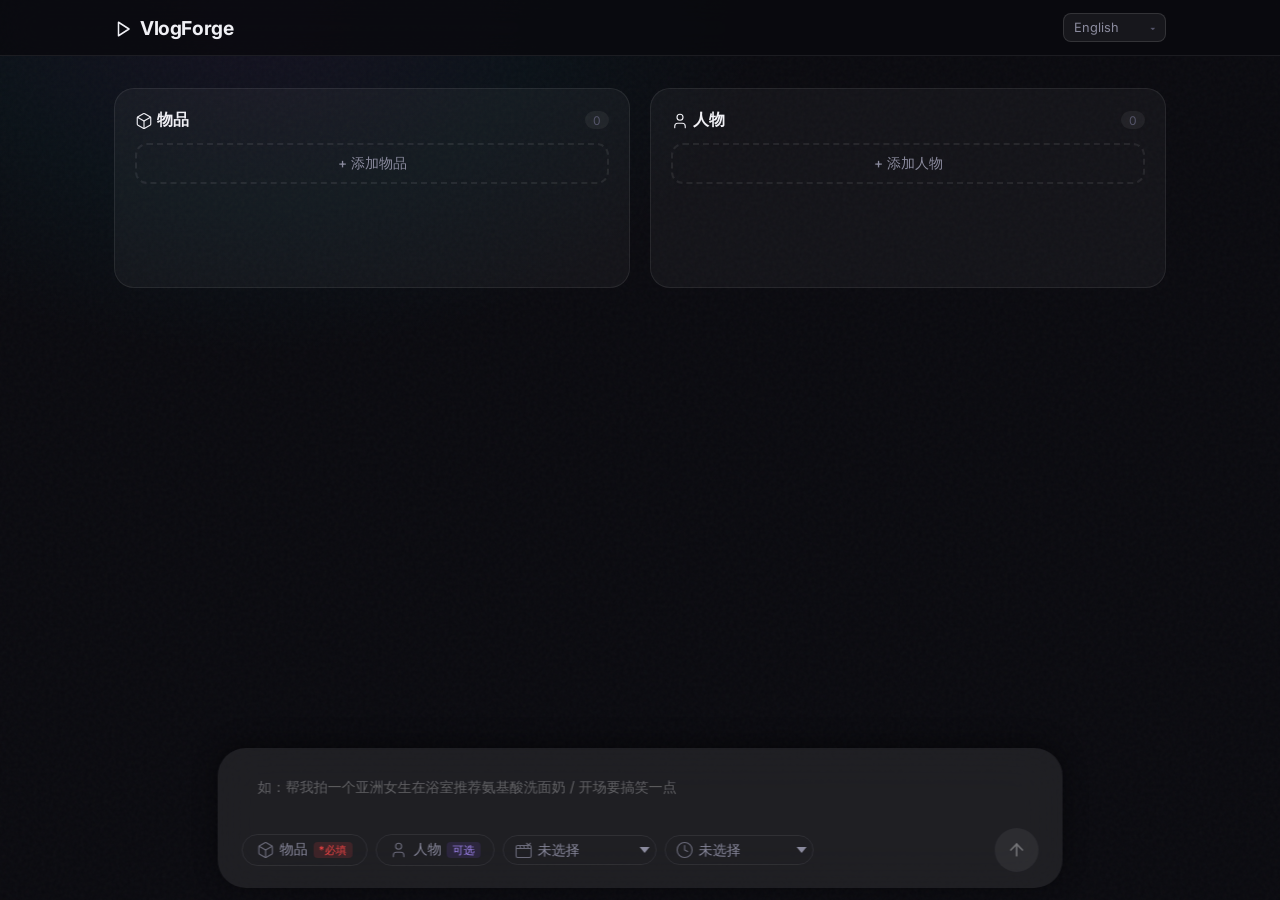
==== frontend/index.html @ 7dc718fd "v18.2: 剩余 emoji/HTML 实体全量替换为 SVG 矢量图标 覆盖 app.js、index.html 及 6 个语言文件中残留的 emoji 和 HTML 实体字符， 统一使用 SVG" ====
<!DOCTYPE html>
<html lang="zh-CN" data-i18n-title="app.title">
<head>
  <meta charset="UTF-8">
  <meta name="viewport" content="width=device-width, initial-scale=1.0">
  <title>VlogForge - AI Vlog 带货视频生成器</title>
  <link rel="stylesheet" href="styles.css?v=18.0">
  <link rel="preconnect" href="https://fonts.googleapis.com">
  <link href="https://fonts.googleapis.com/css2?family=Inter:wght@300;400;500;600;700&display=swap" rel="stylesheet">
  <style>
    /* 语言切换器样式 */
    .lang-switcher-wrap {
      position: relative;
      margin-left: auto;
    }
    .lang-switcher {
      appearance: none;
      -webkit-appearance: none;
      background: rgba(255, 255, 255, 0.06);
      border: 1px solid rgba(255, 255, 255, 0.12);
      border-radius: 8px;
      color: var(--text-secondary, #aaa);
      font-size: 0.8rem;
      padding: 6px 28px 6px 10px;
      cursor: pointer;
      outline: none;
      transition: all 0.2s ease;
      font-family: inherit;
    }
    .lang-switcher:hover {
      background: rgba(255, 255, 255, 0.1);
      border-color: rgba(255, 255, 255, 0.2);
      color: var(--text-primary, #fff);
    }
    .lang-switcher:focus {
      border-color: var(--accent, #6366f1);
      box-shadow: 0 0 0 2px rgba(99, 102, 241, 0.2);
    }
    .lang-switcher option {
      background: #1a1a2e;
      color: #e0e0e0;
    }
    .lang-switcher-wrap::after {
      content: "▾";
      position: absolute;
      right: 10px;
      top: 50%;
      transform: translateY(-50%);
      color: var(--text-muted, #666);
      font-size: 0.7rem;
      pointer-events: none;
    }
  </style>
</head>
<body>
  <!-- ========== 背景装饰 ========== -->
  <div class="bg-gradient"></div>
  <div class="bg-noise"></div>

  <!-- ========== 顶部导航 ========== -->
  <nav class="nav-bar">
    <div class="nav-inner">
      <div class="logo" id="nav-logo">
        <span class="logo-icon"><svg class="icon-svg" width="18" height="18" viewBox="0 0 24 24" fill="none" stroke="currentColor" stroke-width="2" stroke-linecap="round" stroke-linejoin="round"><polygon points="6 3 20 12 6 21 6 3"/></svg></span>
        <span class="logo-text">VlogForge</span>
      </div>
      <!-- 语言切换器 -->
      <div class="lang-switcher-wrap">
        <select id="lang-switcher" class="lang-switcher">
          <option value="zh-CN">简体中文</option>
          <option value="en">English</option>
          <option value="ja">日本語</option>
          <option value="ko">한국어</option>
          <option value="es">Español</option>
          <option value="pt">Português</option>
        </select>
      </div>
    </div>
  </nav>

  <!-- ========== 主页：素材库（可滚动） ========== -->
  <section id="view-home" class="view active">
    <div class="container-wide asset-scroll-area">

      <!-- 素材库两列 -->
      <div class="asset-columns">
        <!-- 物品列 -->
        <div class="asset-column">
          <div class="column-header">
            <h2 data-i18n-html="asset.itemsIcon"><svg class="icon-svg" width="18" height="18" viewBox="0 0 24 24" fill="none" stroke="currentColor" stroke-width="1.5" stroke-linecap="round" stroke-linejoin="round"><path d="M21 8a2 2 0 0 0-1-1.73l-7-4a2 2 0 0 0-2 0l-7 4A2 2 0 0 0 3 8v8a2 2 0 0 0 1 1.73l7 4a2 2 0 0 0 2 0l7-4A2 2 0 0 0 21 16Z"/><path d="m3.3 7 8.7 5 8.7-5"/><path d="M12 22V12"/></svg> 物品</h2>
            <span class="column-count" id="count-items">0</span>
          </div>
          <button class="btn-add" data-create="items" data-i18n="asset.addItem">+ 添加物品</button>
          <div class="column-list" id="col-items"></div>
        </div>

        <!-- 人物列 -->
        <div class="asset-column">
          <div class="column-header">
            <h2 data-i18n-html="asset.modelsIcon"><svg class="icon-svg" width="18" height="18" viewBox="0 0 24 24" fill="none" stroke="currentColor" stroke-width="1.5" stroke-linecap="round" stroke-linejoin="round"><path d="M19 21v-2a4 4 0 0 0-4-4H9a4 4 0 0 0-4 4v2"/><circle cx="12" cy="7" r="4"/></svg> 人物</h2>
            <span class="column-count" id="count-models">0</span>
          </div>
          <button class="btn-add" data-create="models" data-i18n="asset.addModel">+ 添加人物</button>
          <div class="column-list" id="col-models"></div>
        </div>

      </div>

      <!-- ========== 渲染队列面板 ========== -->
      <div id="render-queue-panel" class="render-queue-panel" style="display:none;">
        <div class="queue-header">
          <div class="queue-header-left">
            <h3 data-i18n-html="queue.title"><svg class="icon-svg" width="18" height="18" viewBox="0 0 24 24" fill="none" stroke="currentColor" stroke-width="1.5" stroke-linecap="round" stroke-linejoin="round"><path d="m16 3 2.2 2.2M21 3l-3 3"/><rect x="2" y="6" width="20" height="16" rx="2"/><path d="M2 10h20"/><path d="m7 6 1 4"/><path d="m12 6 1 4"/><path d="m17 6 1 4"/></svg> 渲染队列</h3>
            <span id="queue-count" class="queue-count">0</span>
          </div>
          <button class="queue-toggle" id="queue-toggle" data-i18n-title="queue.toggleTooltip" title="折叠/展开"><svg class="icon-svg" width="16" height="16" viewBox="0 0 24 24" fill="none" stroke="currentColor" stroke-width="2" stroke-linecap="round" stroke-linejoin="round"><path d="m6 9 6 6 6-6"/></svg></button>
        </div>
        <div id="queue-list" class="queue-list">
          <!-- 动态渲染任务卡片 -->
        </div>
      </div>

    </div>
  </section>

  <!-- ========== 底部生成 Dock（Seedance 风格统一输入栏） ========== -->
  <div id="gen-dock" class="gen-dock">

    <!-- 第一行：文本描述（全宽） -->
    <div class="dock-prompt-row">
      <textarea id="gen-prompt" rows="1"
        data-i18n-placeholder="form.oneLineDescPlaceholder"
        placeholder="如：帮我拍一个亚洲女生在浴室推荐氨基酸洗面奶 / 开场要搞笑一点"></textarea>
    </div>

    <!-- 第二行：配置 pills（左） + 生成按钮（右） -->
    <div class="dock-config-row">
      <div class="dock-pills">
        <!-- 物品 pill -->
        <div class="slot dock-pill" id="slot-item" data-slot="item">
          <svg class="pill-svg" width="18" height="18" viewBox="0 0 24 24" fill="none" stroke="currentColor" stroke-width="1.5" stroke-linecap="round" stroke-linejoin="round"><path d="M21 8a2 2 0 0 0-1-1.73l-7-4a2 2 0 0 0-2 0l-7 4A2 2 0 0 0 3 8v8a2 2 0 0 0 1 1.73l7 4a2 2 0 0 0 2 0l7-4A2 2 0 0 0 21 16Z"/><path d="m3.3 7 8.7 5 8.7-5"/><path d="M12 22V12"/></svg>
          <span class="pill-label" data-i18n="slot.item">物品</span>
          <span class="pill-tag required" data-i18n="slot.itemRequired">*必填</span>
          <div class="slot-body slot-empty" id="slot-item-body" style="display:none;">
            <input type="file" class="slot-file-input" accept="image/*" multiple hidden>
          </div>
          <span class="pill-asset-name" id="slot-item-name"></span>
          <button class="pill-clear" id="slot-item-clear" style="display:none;">&#10005;</button>
        </div>

        <!-- 人物 pill -->
        <div class="slot dock-pill" id="slot-model" data-slot="model">
          <svg class="pill-svg" width="18" height="18" viewBox="0 0 24 24" fill="none" stroke="currentColor" stroke-width="1.5" stroke-linecap="round" stroke-linejoin="round"><path d="M19 21v-2a4 4 0 0 0-4-4H9a4 4 0 0 0-4 4v2"/><circle cx="12" cy="7" r="4"/></svg>
          <span class="pill-label" data-i18n="slot.model">人物</span>
          <span class="pill-tag optional" data-i18n="slot.modelOptional">可选</span>
          <div class="slot-body slot-empty" id="slot-model-body" style="display:none;">
            <input type="file" class="slot-file-input" accept="image/*" hidden>
          </div>
          <span class="pill-asset-name" id="slot-model-name"></span>
          <button class="pill-clear" id="slot-model-clear" style="display:none;">&#10005;</button>
        </div>

        <!-- 平台 pill -->
        <div class="dock-pill dock-pill-select">
          <svg class="pill-svg" width="18" height="18" viewBox="0 0 24 24" fill="none" stroke="currentColor" stroke-width="1.5" stroke-linecap="round" stroke-linejoin="round"><path d="m16 3 2.2 2.2M21 3l-3 3"/><rect x="2" y="6" width="20" height="16" rx="2"/><path d="M2 10h20"/><path d="m7 6 1 4"/><path d="m12 6 1 4"/><path d="m17 6 1 4"/></svg>
          <select id="gen-platform">
            <option value="" disabled selected data-i18n="platform.unselected">未选择</option>
            <option value="douyin" data-i18n="platform.douyin">抖音 (9:16)</option>
            <option value="xiaohongshu" data-i18n="platform.xiaohongshu">小红书 (9:16)</option>
            <option value="youtube" data-i18n="platform.youtube">YouTube (16:9)</option>
          </select>
        </div>

        <!-- 时长 pill -->
        <div class="dock-pill dock-pill-select">
          <svg class="pill-svg" width="18" height="18" viewBox="0 0 24 24" fill="none" stroke="currentColor" stroke-width="1.5" stroke-linecap="round" stroke-linejoin="round"><circle cx="12" cy="12" r="10"/><polyline points="12 6 12 12 16 14"/></svg>
          <select id="gen-segments">
            <option value="" disabled selected data-i18n="form.durationUnselected">未选择</option>
            <option value="3">18s（3×6s）</option>
            <option value="4">24s（4×6s）</option>
            <option value="5">30s（5×6s）</option>
            <option value="6">36s（6×6s）</option>
            <option value="7">42s（7×6s）</option>
            <option value="8">48s（8×6s）</option>
            <option value="9">54s（9×6s）</option>
            <option value="10">60s（10×6s）</option>
          </select>
        </div>
      </div>

      <!-- 生成按钮（右侧） -->
      <button class="dock-btn-gen" id="btn-generate" disabled>
        <svg class="gen-arrow-svg" width="20" height="20" viewBox="0 0 24 24" fill="none" stroke="currentColor" stroke-width="2" stroke-linecap="round" stroke-linejoin="round"><path d="M12 19V5"/><path d="m5 12 7-7 7 7"/></svg>
      </button>
    </div>

  </div>

  <!-- ========== 创建素材模态框 ========== -->
  <div id="create-modal" class="modal-overlay" style="display:none;">
    <div class="modal card glass-card">
      <div class="modal-header">
        <h2 id="modal-title" data-i18n="modal.createAsset">创建素材</h2>
        <button class="modal-close" id="modal-close">&times;</button>
      </div>
      <div class="modal-body" id="modal-body"></div>
    </div>
  </div>

  <!-- ========== 选择方案模态框 ========== -->
  <div id="select-modal" class="modal-overlay" style="display:none;">
    <div class="modal modal-lg card glass-card">
      <div class="modal-header">
        <h2 id="select-modal-title" data-i18n="modal.selectPlan">选择方案</h2>
        <button class="modal-close" id="select-modal-close">&times;</button>
      </div>
      <div class="modal-body" id="select-modal-body"></div>
    </div>
  </div>

  <!-- ========== 素材详情模态框 ========== -->
  <div id="detail-modal" class="modal-overlay" style="display:none;">
    <div class="modal modal-lg card glass-card">
      <div class="modal-header">
        <h2 id="detail-modal-title" data-i18n="modal.assetDetail">素材详情</h2>
        <button class="modal-close" id="detail-modal-close">&times;</button>
      </div>
      <div class="modal-body" id="detail-modal-body"></div>
    </div>
  </div>

  <!-- ========== 图片预览 Lightbox ========== -->
  <div id="image-lightbox" class="lightbox-overlay" style="display:none;">
    <button class="lightbox-close">&times;</button>
    <img class="lightbox-img" src="" alt="Preview">
  </div>

  <!-- ========== 智能问卷模态框 ========== -->
  <div id="questionnaire-modal" class="modal-overlay" style="display:none;">
    <div class="modal modal-lg card glass-card">
      <div class="modal-header">
        <h2 id="questionnaire-title" data-i18n="modal.productInfoConfirm">产品信息确认</h2>
        <button class="modal-close" id="questionnaire-close">&times;</button>
      </div>
      <div class="modal-body" id="questionnaire-body"></div>
    </div>
  </div>

  <!-- ========== 进度视图 ========== -->
  <section id="view-progress" class="view">
    <div class="container">
      <header class="progress-header">
        <button class="btn-back" id="btn-back" data-i18n-html="button.back"><svg class="icon-svg" width="18" height="18" viewBox="0 0 24 24" fill="none" stroke="currentColor" stroke-width="1.5" stroke-linecap="round" stroke-linejoin="round"><path d="m12 19-7-7 7-7"/><path d="M19 12H5"/></svg> 返回</button>
        <div class="logo-sm">
          <span class="logo-icon"><svg class="icon-svg" width="18" height="18" viewBox="0 0 24 24" fill="none" stroke="currentColor" stroke-width="2" stroke-linecap="round" stroke-linejoin="round"><polygon points="6 3 20 12 6 21 6 3"/></svg></span>
          <span class="logo-text">VlogForge</span>
        </div>
      </header>

      <div class="pipeline card glass-card">
        <div class="pipeline-steps">
          <div class="pipeline-step" data-stage="script">
            <div class="pipeline-dot"></div>
            <span data-i18n="pipeline.script">脚本</span>
            <span class="pipeline-est" data-i18n="pipeline.scriptEst">~10s</span>
          </div>
          <div class="pipeline-line"></div>
          <div class="pipeline-step" data-stage="images">
            <div class="pipeline-dot"></div>
            <span data-i18n="pipeline.images">分镜图</span>
            <span class="pipeline-est" data-i18n="pipeline.imagesEst">~30s</span>
          </div>
          <div class="pipeline-line"></div>
          <div class="pipeline-step" data-stage="videos">
            <div class="pipeline-dot"></div>
            <span data-i18n="pipeline.videos">视频</span>
            <span class="pipeline-est" data-i18n="pipeline.videosEst">~2min</span>
          </div>
          <div class="pipeline-line"></div>
          <div class="pipeline-step" data-stage="stitching">
            <div class="pipeline-dot"></div>
            <span data-i18n="pipeline.stitching">拼接</span>
            <span class="pipeline-est" data-i18n="pipeline.stitchingEst">~15s</span>
          </div>
        </div>
        <div class="progress-bar">
          <div class="progress-fill" id="progress-fill"></div>
        </div>
        <p class="progress-message" id="progress-message" data-i18n="pipeline.preparing">准备中...</p>
        <p class="progress-eta" id="progress-eta"></p>
      </div>

      <div class="script-preview card glass-card" id="script-preview" style="display:none;">
        <h3 class="script-title" id="script-title"></h3>
        <div class="style-guide" id="style-guide"></div>
        <div class="segments-list" id="segments-list"></div>
      </div>

      <div class="storyboard-preview card glass-card" id="storyboard-preview" style="display:none;">
        <h3 data-i18n="storyboard.title">分镜图</h3>
        <div class="storyboard-grid" id="storyboard-grid"></div>
      </div>

      <div id="segments-preview" class="storyboard-preview card glass-card" style="display: none">
        <h4 data-i18n="storyboard.videoSegments">视频片段预览</h4>
        <div id="segments-grid" class="storyboard-grid"></div>
      </div>
    </div>
  </section>

  <!-- ========== 结果视图 ========== -->
  <section id="view-result" class="view">
    <div class="container">
      <header class="result-header">
        <div class="logo-sm">
          <span class="logo-icon"><svg class="icon-svg" width="18" height="18" viewBox="0 0 24 24" fill="none" stroke="currentColor" stroke-width="2" stroke-linecap="round" stroke-linejoin="round"><polygon points="6 3 20 12 6 21 6 3"/></svg></span>
          <span class="logo-text">VlogForge</span>
        </div>
      </header>

      <div class="result-layout">
        <!-- 最终视频 -->
        <div class="video-card card glass-card">
          <video id="result-video" controls></video>
          <div class="video-actions">
            <a id="btn-download" class="btn-download" download>
              <span><svg class="icon-svg" width="18" height="18" viewBox="0 0 24 24" fill="none" stroke="currentColor" stroke-width="1.5" stroke-linecap="round" stroke-linejoin="round"><path d="M21 15v4a2 2 0 0 1-2 2H5a2 2 0 0 1-2-2v-4"/><polyline points="7 10 12 15 17 10"/><line x1="12" y1="15" x2="12" y2="3"/></svg></span> <span data-i18n="result.downloadVideo">下载视频</span>
            </a>
            <button class="btn-new" id="btn-new-task">
              <span><svg class="icon-svg" width="18" height="18" viewBox="0 0 24 24" fill="none" stroke="currentColor" stroke-width="1.5" stroke-linecap="round" stroke-linejoin="round"><path d="M5 12h14"/><path d="M12 5v14"/></svg></span> <span data-i18n="result.continueGenerate">继续生成</span>
            </button>
          </div>
        </div>

        <!-- 分镜图 -->
        <div id="result-storyboard-section" class="card glass-card" style="display:none">
          <h3 class="result-section-title" data-i18n="result.storyboard">分镜图</h3>
          <div id="result-storyboard-grid" class="result-storyboard-grid"></div>
        </div>

        <!-- 分段视频 -->
        <div id="result-segments-video-section" class="card glass-card" style="display:none">
          <h3 class="result-section-title" data-i18n="result.videoSegments">视频片段</h3>
          <div id="result-segments-video-grid" class="result-segments-video-grid"></div>
        </div>

        <!-- 脚本信息 -->
        <div class="result-script card glass-card">
          <h3 id="result-title"></h3>
          <div id="result-segments"></div>
        </div>
      </div>
    </div>
  </section>

  <script src="i18n.js?v=18.0"></script>
  <script src="app.js?v=18.0"></script>
</body>
</html>
---- frontend/styles.css ----
/* ========== CSS 变量 ========== */
:root {
  --bg-primary: #0a0a0f;
  --bg-secondary: #12121a;
  --bg-card: rgba(255, 255, 255, 0.04);
  --bg-card-hover: rgba(255, 255, 255, 0.06);
  --border-color: rgba(255, 255, 255, 0.08);
  --border-focus: rgba(139, 92, 246, 0.5);

  --text-primary: #f0f0f5;
  --text-secondary: #8b8b9e;
  --text-muted: #55556a;

  --accent: #8b5cf6;
  --accent-light: #a78bfa;
  --accent-glow: rgba(139, 92, 246, 0.25);
  --gradient-start: #8b5cf6;
  --gradient-end: #06b6d4;

  --success: #22c55e;
  --warning: #eab308;
  --error: #ef4444;

  --radius-sm: 8px;
  --radius-md: 12px;
  --radius-lg: 20px;
  --radius-xl: 24px;

  --ease-out: cubic-bezier(0.16, 1, 0.3, 1);
  --duration-fast: 0.2s;
  --duration-normal: 0.4s;
  --duration-slow: 0.6s;

  --nav-height: 56px;
}

/* ========== 基础重置 ========== */
*, *::before, *::after { margin: 0; padding: 0; box-sizing: border-box; }
html { font-size: 16px; scroll-behavior: smooth; }

body {
  font-family: 'Inter', -apple-system, BlinkMacSystemFont, sans-serif;
  background: var(--bg-primary);
  color: var(--text-primary);
  min-height: 100vh;
  overflow-x: hidden;
  -webkit-font-smoothing: antialiased;
  padding-top: var(--nav-height);
}

/* ========== 全局 SVG 图标 ========== */
.icon-svg {
  display: inline-block;
  vertical-align: middle;
  flex-shrink: 0;
}

/* ========== 背景 ========== */
.bg-gradient {
  position: fixed; top: -40%; left: -20%; width: 80%; height: 80%;
  background: radial-gradient(ellipse at center, rgba(139,92,246,0.08) 0%, rgba(6,182,212,0.04) 40%, transparent 70%);
  pointer-events: none; z-index: 0;
  animation: bg-drift 20s ease-in-out infinite alternate;
}
@keyframes bg-drift { 0%{transform:translate(0,0) scale(1)} 100%{transform:translate(10%,5%) scale(1.1)} }

.bg-noise {
  position: fixed; inset: 0;
  background-image: url("data:image/svg+xml,%3Csvg viewBox='0 0 256 256' xmlns='http://www.w3.org/2000/svg'%3E%3Cfilter id='noise'%3E%3CfeTurbulence type='fractalNoise' baseFrequency='0.9' numOctaves='4' stitchTiles='stitch'/%3E%3C/filter%3E%3Crect width='100%25' height='100%25' filter='url(%23noise)' opacity='0.03'/%3E%3C/svg%3E");
  pointer-events: none; z-index: 0;
}

/* ========== 导航栏 ========== */
.nav-bar {
  position: fixed; top: 0; left: 0; right: 0;
  height: var(--nav-height);
  background: rgba(10,10,15,0.85);
  backdrop-filter: blur(20px); -webkit-backdrop-filter: blur(20px);
  border-bottom: 1px solid var(--border-color);
  z-index: 100;
}
.nav-inner {
  max-width: 1100px; margin: 0 auto; padding: 0 1.5rem;
  height: 100%; display: flex; align-items: center; justify-content: space-between;
}
.logo { display: inline-flex; align-items: center; gap: 0.5rem; cursor: pointer; }
.logo-icon {
  font-size: 1.3rem;
  background: linear-gradient(135deg, var(--gradient-start), var(--gradient-end));
  -webkit-background-clip: text; -webkit-text-fill-color: transparent; background-clip: text;
}
.logo-text { font-size: 1.2rem; font-weight: 700; letter-spacing: -0.02em; }
.logo-sm { display: inline-flex; align-items: center; gap: 0.5rem; }
.logo-sm .logo-icon { font-size: 1.1rem; }
.logo-sm .logo-text { font-size: 1.1rem; }

.nav-links { display: flex; gap: 0.25rem; }
.nav-link {
  padding: 0.5rem 1rem; border-radius: var(--radius-sm);
  color: var(--text-secondary); font-size: 0.9rem; font-weight: 500;
  text-decoration: none; cursor: pointer;
  transition: color var(--duration-fast), background var(--duration-fast);
}
.nav-link:hover { color: var(--text-primary); background: rgba(255,255,255,0.04); }
.nav-link.active { color: var(--text-primary); background: rgba(139,92,246,0.15); }

/* ========== 布局 ========== */
.container { max-width: 720px; margin: 0 auto; padding: 2rem 1.5rem; position: relative; z-index: 1; }
.container-wide { max-width: 1100px; margin: 0 auto; padding: 2rem 1.5rem; position: relative; z-index: 1; }

/* ========== 视图切换 ========== */
.view { display: none; animation: fadeSlideIn var(--duration-slow) var(--ease-out); }
.view.active { display: block; }
@keyframes fadeSlideIn { from{opacity:0;transform:translateY(24px)} to{opacity:1;transform:translateY(0)} }

.view-header { margin-bottom: 2rem; }
.view-header h1 {
  font-size: 1.8rem; font-weight: 700; letter-spacing: -0.03em;
  background: linear-gradient(135deg, var(--text-primary) 0%, var(--text-secondary) 100%);
  -webkit-background-clip: text; -webkit-text-fill-color: transparent; background-clip: text;
}
.view-desc { margin-top: 0.5rem; color: var(--text-secondary); font-size: 0.95rem; }

/* ========== 卡片 ========== */
.card { border-radius: var(--radius-xl); padding: 1.5rem; margin-bottom: 1rem; }
.glass-card {
  background: var(--bg-card); border: 1px solid var(--border-color);
  backdrop-filter: blur(20px); -webkit-backdrop-filter: blur(20px);
}

/* ========== 两列素材布局 ========== */
.asset-columns {
  display: grid;
  grid-template-columns: 1fr 1fr;
  gap: 1.25rem;
  margin-bottom: 2rem;
}

.asset-column {
  background: var(--bg-card);
  border: 1px solid var(--border-color);
  border-radius: var(--radius-lg);
  padding: 1.25rem;
  min-height: 200px;
}

.column-header {
  display: flex; align-items: center; justify-content: space-between;
  margin-bottom: 0.75rem;
}
.column-header h2 { font-size: 1rem; font-weight: 600; }
.column-count {
  font-size: 0.75rem; padding: 0.1rem 0.5rem;
  border-radius: 999px; background: rgba(255,255,255,0.06); color: var(--text-muted);
}

.btn-add {
  width: 100%; padding: 0.6rem; margin-bottom: 0.75rem;
  border: 2px dashed var(--border-color); border-radius: var(--radius-md);
  background: transparent; color: var(--text-secondary);
  font-size: 0.85rem; font-weight: 500; font-family: inherit; cursor: pointer;
  transition: border-color var(--duration-fast), color var(--duration-fast), background var(--duration-fast);
}
.btn-add:hover { border-color: var(--accent); color: var(--accent-light); background: var(--accent-glow); }

.column-list { display: flex; flex-direction: column; gap: 0.75rem; }

/* 素材小卡片 */
.asset-mini-card {
  background: rgba(255,255,255,0.03); border: 1px solid var(--border-color);
  border-radius: var(--radius-md); overflow: hidden;
  transition: border-color var(--duration-fast);
}
.asset-mini-card:hover { border-color: rgba(255,255,255,0.15); }

.asset-mini-card-inner {
  display: flex; gap: 0.75rem; padding: 0.75rem;
}
.asset-mini-thumb {
  width: 56px; height: 56px; border-radius: var(--radius-sm);
  object-fit: cover; flex-shrink: 0; background: rgba(255,255,255,0.02);
}
.asset-mini-thumb-placeholder {
  width: 56px; height: 56px; border-radius: var(--radius-sm);
  background: rgba(255,255,255,0.02); flex-shrink: 0;
  display: flex; align-items: center; justify-content: center;
  font-size: 1.3rem; color: var(--text-muted);
}
.asset-mini-info { flex: 1; min-width: 0; }
.asset-mini-name {
  font-size: 0.85rem; font-weight: 600; margin-bottom: 0.2rem;
  white-space: nowrap; overflow: hidden; text-overflow: ellipsis;
}
.asset-mini-meta {
  font-size: 0.75rem; color: var(--text-secondary);
  display: -webkit-box; -webkit-line-clamp: 2; -webkit-box-orient: vertical; overflow: hidden;
}
.asset-mini-actions {
  display: flex; gap: 0.35rem; padding: 0 0.75rem 0.6rem; align-items: center;
}

.asset-mini-badge {
  font-size: 0.75rem; padding: 0.35rem 0.7rem; border-radius: var(--radius-sm);
  line-height: 1; display: inline-flex; align-items: center; justify-content: center;
}
.asset-mini-badge.success { background: rgba(34,197,94,0.15); color: var(--success); }
.asset-mini-badge.warning { background: rgba(234,179,8,0.15); color: var(--warning); }
.asset-mini-badge.warning.pulse { animation: badge-pulse 2s ease-in-out infinite; }
@keyframes badge-pulse { 0%,100%{ box-shadow: 0 0 0 0 rgba(234,179,8,0.3); } 50%{ box-shadow: 0 0 0 4px rgba(234,179,8,0.1); } }

/* ========== 分隔线 ========== */
.section-divider {
  display: flex; align-items: center; gap: 1rem;
  margin: 1.5rem 0;
  color: var(--text-muted); font-size: 0.85rem; font-weight: 500;
  text-transform: uppercase; letter-spacing: 0.08em;
}
.section-divider::before, .section-divider::after {
  content: ""; flex: 1; height: 1px;
  background: linear-gradient(90deg, transparent, var(--border-color), transparent);
}

/* ========== 素材滚动区（留出底部 Dock 空间） ========== */
.asset-scroll-area {
  padding-bottom: 180px; /* v18: 常驻 dock 高度约 140px + 余量 */
}

/* ========== 底部生成 Dock ========== */
.gen-dock {
  position: fixed;
  bottom: 12px;
  left: 50%;
  transform: translateX(-50%);
  width: 66%;
  max-width: 900px;
  min-width: 480px;
  z-index: 90;
  background: rgba(255, 255, 255, 0.08);
  backdrop-filter: blur(24px); -webkit-backdrop-filter: blur(24px);
  border: none;
  border-radius: 28px;
  box-shadow: 0 -4px 24px rgba(0, 0, 0, 0.45);
  transition: transform var(--duration-normal) var(--ease-out);
  display: flex;
  flex-direction: column;
}

/* ====== Dock v18: Seedance 统一输入栏 ====== */

/* Dock 内容区（始终展开，无 handle/toggle） */
.gen-dock {
  padding: 1rem 1.5rem 1rem;
}

/* 第一行：全宽文本框 */
.dock-prompt-row {
  margin-bottom: 0.75rem;
}
.dock-prompt-row textarea {
  width: 100%;
  background: transparent;
  border: none;
  border-radius: 0;
  padding: 0.75rem 1rem;
  color: var(--text-primary);
  font-size: 0.95rem;
  font-family: inherit;
  outline: none;
  resize: none;
  min-height: 48px;
  max-height: 150px;
  transition: none;
  overflow-y: hidden;
  line-height: 1.5;
}
.dock-prompt-row textarea:focus { outline: none; }
.dock-prompt-row textarea::placeholder { color: rgba(255, 255, 255, 0.3); font-size: 0.9rem; }

/* 第二行：pills（左） + 生成按钮（右） */
.dock-config-row {
  display: flex;
  align-items: center;
  justify-content: space-between;
  gap: 0.75rem;
}

/* Pills 容器 */
.dock-pills {
  display: flex;
  align-items: center;
  gap: 0.5rem;
  flex-wrap: wrap;
  flex: 1;
  min-width: 0;
}

/* Pill 通用样式 */
.dock-pill {
  display: inline-flex;
  align-items: center;
  gap: 0.35rem;
  background: transparent;
  border: 1px solid var(--border-color);
  border-radius: 999px;
  padding: 0.4rem 0.85rem;
  cursor: pointer;
  transition: all var(--duration-fast);
  font-size: 0.85rem;
  color: var(--text-secondary);
  white-space: nowrap;
  position: relative;
}
.dock-pill:hover {
  background: rgba(255, 255, 255, 0.1);
  border-color: rgba(255, 255, 255, 0.2);
  color: var(--text-primary);
}
.dock-pill.drag-highlight {
  border-color: var(--accent);
  background: rgba(139, 92, 246, 0.12);
  box-shadow: 0 0 8px rgba(139, 92, 246, 0.2);
}

/* Pill 内元素 */
.pill-icon { font-size: 1rem; flex-shrink: 0; }
.pill-svg { flex-shrink: 0; opacity: 0.7; }
.pill-label { font-weight: 500; }
.pill-tag {
  font-size: 0.65rem;
  padding: 0.05rem 0.35rem;
  border-radius: 4px;
  font-weight: 500;
}
.pill-tag.required {
  background: rgba(239, 68, 68, 0.15);
  color: var(--error);
}
.pill-tag.optional {
  background: rgba(139, 92, 246, 0.12);
  color: var(--accent-light);
}
.pill-asset-name {
  font-size: 0.8rem;
  color: var(--accent-light);
  font-weight: 500;
  max-width: 120px;
  overflow: hidden;
  text-overflow: ellipsis;
}
.pill-clear {
  background: none;
  border: none;
  color: var(--text-muted);
  cursor: pointer;
  font-size: 0.75rem;
  padding: 0 0.15rem;
  line-height: 1;
  transition: color var(--duration-fast);
}
.pill-clear:hover { color: var(--error); }

/* Pill 已绑定状态：隐藏 label+tag，显示 asset-name+clear */
.dock-pill.has-asset .pill-label,
.dock-pill.has-asset .pill-tag { display: none; }
.dock-pill:not(.has-asset) .pill-asset-name,
.dock-pill:not(.has-asset) .pill-clear { display: none; }

/* v19: Pill pending 状态 — 素材已绑定但尚未就绪（问卷未完成 / 造型未确认） */
.dock-pill.has-asset.pending {
  opacity: 0.6;
}
.dock-pill.has-asset.pending .pill-asset-name::after {
  content: "";
  display: inline-block;
  width: 12px;
  height: 12px;
  margin-left: 6px;
  border: 1.5px solid rgba(255,255,255,0.2);
  border-top-color: rgba(255,255,255,0.7);
  border-radius: 50%;
  animation: spin-loader 0.8s linear infinite;
  vertical-align: middle;
}
.dock-pill.has-asset.pending .pill-clear { display: inline-flex; }

@keyframes spin-loader {
  to { transform: rotate(360deg); }
}

/* Pill 内嵌 select */
.dock-pill-select {
  padding: 0 0 0 0.65rem;
}
.dock-pill-select select {
  background: transparent;
  border: none;
  color: var(--text-secondary);
  font-size: 0.85rem;
  font-family: inherit;
  outline: none;
  cursor: pointer;
  padding: 0.4rem 0.5rem 0.4rem 0;
  appearance: none; -webkit-appearance: none;
  /* 保留一个小三角 */
  background-image: url("data:image/svg+xml,%3Csvg xmlns='http://www.w3.org/2000/svg' width='10' height='6'%3E%3Cpath d='M0 0l5 6 5-6z' fill='%238b8b9e'/%3E%3C/svg%3E");
  background-repeat: no-repeat;
  background-position: right 6px center;
  padding-right: 1.4rem;
}
.dock-pill-select:hover select { color: var(--text-primary); }
.dock-pill-select select option {
  background: #1a1a2e;
  color: #e0e0e0;
}

/* 生成按钮（v20 subtle circle） */
.dock-btn-gen {
  background: rgba(255, 255, 255, 0.15);
  border: none;
  border-radius: 50%;
  color: rgba(255, 255, 255, 0.9);
  padding: 0.65rem;
  aspect-ratio: 1;
  min-width: 44px;
  min-height: 44px;
  font-family: inherit;
  cursor: pointer;
  transition: all var(--duration-fast);
  flex-shrink: 0;
  display: flex;
  align-items: center;
  justify-content: center;
  position: relative;
  overflow: hidden;
  box-shadow: none;
}
.dock-btn-gen:hover:not(:disabled) {
  background: rgba(255, 255, 255, 0.25);
  box-shadow: none;
  transform: none;
}
.dock-btn-gen:disabled { opacity: 0.4; cursor: not-allowed; box-shadow: none; }
.gen-arrow-svg { flex-shrink: 0; }
.dock-btn-gen.loading .gen-arrow-svg { display: none; }
.dock-btn-gen.loading::after {
  content: ""; width: 18px; height: 18px;
  border: 2px solid rgba(255,255,255,0.3); border-top-color: white;
  border-radius: 50%; animation: spin 0.6s linear infinite;
}

/* (gen-hint removed in v19 UI refinement) */

/* Dock 拖拽高亮（整个 dock） */
.gen-dock.drag-highlight {
  background: rgba(139, 92, 246, 0.12);
  box-shadow: 0 -4px 24px rgba(139, 92, 246, 0.3);
}

/* 仅 view-home 时显示 */
.gen-dock { display: none; }
.gen-dock.dock-visible { display: flex; }

/* ========== 快速生成区 ========== */
.quick-gen { padding: 1.75rem; }

.upload-row {
  display: grid; grid-template-columns: 1fr 1fr; gap: 1rem;
  margin-bottom: 1rem;
}
.upload-col label {
  display: block; font-size: 0.8rem; font-weight: 500;
  color: var(--text-secondary); margin-bottom: 0.4rem;
  text-transform: uppercase; letter-spacing: 0.05em;
}
.required { color: var(--error); font-size: 0.7rem; text-transform: none; letter-spacing: 0; }
.optional { color: var(--text-muted); font-size: 0.7rem; text-transform: none; letter-spacing: 0; }

/* ========== 表单 ========== */
.form-group { display: flex; flex-direction: column; gap: 0.5rem; margin-bottom: 1rem; }
.form-row { display: grid; grid-template-columns: 1fr 1fr; gap: 1rem; }

.form-group label {
  font-size: 0.8rem; font-weight: 500; color: var(--text-secondary);
  text-transform: uppercase; letter-spacing: 0.05em;
}
.form-group input, .form-group textarea, .form-group select {
  background: rgba(255,255,255,0.04); border: 1px solid var(--border-color);
  border-radius: var(--radius-md); padding: 0.75rem 1rem;
  color: var(--text-primary); font-size: 0.95rem; font-family: inherit; outline: none;
  transition: border-color var(--duration-fast), box-shadow var(--duration-fast);
}
.form-group input:focus, .form-group textarea:focus, .form-group select:focus {
  border-color: var(--border-focus); box-shadow: 0 0 0 3px var(--accent-glow);
}
.form-group input::placeholder, .form-group textarea::placeholder { color: var(--text-muted); }
.form-group textarea { resize: vertical; min-height: 60px; }

.select-wrapper { position: relative; }
.select-wrapper select { width: 100%; appearance: none; -webkit-appearance: none; cursor: pointer; padding-right: 2.5rem; }
.select-wrapper::after {
  content: "\25BE"; position: absolute; right: 1rem; top: 50%;
  transform: translateY(-50%); color: var(--text-muted); pointer-events: none;
}

/* ========== 上传区 ========== */
.upload-zone {
  border: 2px dashed var(--border-color); border-radius: var(--radius-md);
  padding: 1rem; text-align: center; cursor: pointer;
  transition: border-color var(--duration-fast), background var(--duration-fast);
  min-height: 80px; display: flex; align-items: center; justify-content: center;
}
.upload-zone:hover, .upload-zone.drag-over { border-color: var(--accent); background: var(--accent-glow); }

.upload-placeholder {
  display: flex; flex-direction: column; align-items: center; gap: 0.4rem;
  color: var(--text-muted); font-size: 0.8rem;
}
.upload-icon { font-size: 1.5rem; }

.upload-preview-sm { display: flex; gap: 0.5rem; flex-wrap: wrap; justify-content: center; }
.upload-preview-sm img {
  width: 56px; height: 56px; object-fit: cover;
  border-radius: var(--radius-sm); border: 1px solid var(--border-color);
}
.upload-preview-sm .img-wrapper { position: relative; }
.upload-preview-sm .remove-img {
  position: absolute; top: -4px; right: -4px; width: 18px; height: 18px;
  border-radius: 50%; background: var(--error); color: white; border: none;
  font-size: 11px; cursor: pointer; display: flex; align-items: center; justify-content: center;
}

/* ========== 按钮 ========== */
.btn-sm {
  padding: 0.35rem 0.7rem; border-radius: var(--radius-sm);
  font-size: 0.75rem; font-weight: 500; font-family: inherit; cursor: pointer;
  transition: all var(--duration-fast); border: none;
  line-height: 1; display: inline-flex; align-items: center; justify-content: center;
}
.btn-outline { background: transparent; border: 1px solid var(--border-color); color: var(--text-secondary); }
.btn-outline:hover { border-color: var(--text-secondary); color: var(--text-primary); }
.btn-danger { background: rgba(239,68,68,0.15); color: var(--error); }
.btn-danger:hover { background: rgba(239,68,68,0.25); }

.btn-generate {
  display: flex; align-items: center; justify-content: center; gap: 0.75rem;
  width: 100%; padding: 1rem;
  background: linear-gradient(135deg, var(--gradient-start), var(--gradient-end));
  border: none; border-radius: var(--radius-md);
  color: white; font-size: 1.05rem; font-weight: 600; font-family: inherit; cursor: pointer;
  transition: opacity var(--duration-fast), transform var(--duration-fast);
  position: relative; overflow: hidden;
}
.btn-generate::before {
  content: ""; position: absolute; inset: 0;
  background: linear-gradient(135deg, transparent 0%, rgba(255,255,255,0.1) 50%, transparent 100%);
  transform: translateX(-100%); transition: transform 0.6s;
}
.btn-generate:hover::before { transform: translateX(100%); }
.btn-generate:hover:not(:disabled) { opacity: 0.95; transform: translateY(-1px); }
.btn-generate:disabled { opacity: 0.4; cursor: not-allowed; transform: none; }
.btn-generate:disabled::before { display: none; }
.btn-generate .btn-icon { font-size: 1.2rem; transition: transform var(--duration-fast); }
.btn-generate:hover:not(:disabled) .btn-icon { transform: translateX(4px); }

.btn-generate.loading .btn-text { display: none; }
.btn-generate.loading .btn-icon { display: none; }
.btn-generate.loading::after {
  content: ""; width: 20px; height: 20px;
  border: 2px solid rgba(255,255,255,0.3); border-top-color: white;
  border-radius: 50%; animation: spin 0.6s linear infinite;
}
@keyframes spin { to { transform: rotate(360deg); } }

/* (gen-hint removed in v19 UI refinement) */

.btn-submit {
  display: flex; align-items: center; justify-content: center; gap: 0.5rem;
  width: 100%; padding: 0.75rem;
  background: linear-gradient(135deg, var(--gradient-start), var(--gradient-end));
  border: none; border-radius: var(--radius-md);
  color: white; font-size: 0.95rem; font-weight: 600; font-family: inherit; cursor: pointer;
  transition: opacity var(--duration-fast);
}
.btn-submit:hover { opacity: 0.9; }
.btn-submit:disabled { opacity: 0.4; cursor: not-allowed; }

/* ========== 模态框 ========== */
.modal-overlay {
  position: fixed; inset: 0; background: rgba(0,0,0,0.6);
  backdrop-filter: blur(4px); -webkit-backdrop-filter: blur(4px);
  z-index: 200; display: flex; align-items: center; justify-content: center;
  padding: 1.5rem; animation: fadeIn var(--duration-fast);
}
@keyframes fadeIn { from{opacity:0} to{opacity:1} }

.modal {
  width: 100%; max-width: 480px; max-height: 85vh; overflow-y: auto;
  animation: modalSlideIn var(--duration-normal) var(--ease-out);
}
.modal-lg { max-width: 640px; }
@keyframes modalSlideIn { from{opacity:0;transform:translateY(30px) scale(0.97)} to{opacity:1;transform:translateY(0) scale(1)} }

.modal-header { display: flex; justify-content: space-between; align-items: center; margin-bottom: 1.25rem; }
.modal-header h2 { font-size: 1.2rem; font-weight: 600; }
.modal-close {
  width: 32px; height: 32px; border: none; border-radius: 50%;
  background: rgba(255,255,255,0.06); color: var(--text-secondary);
  font-size: 1.2rem; cursor: pointer;
  display: flex; align-items: center; justify-content: center;
  transition: background var(--duration-fast);
}
.modal-close:hover { background: rgba(255,255,255,0.1); color: var(--text-primary); }

/* ========== 选择方案网格 ========== */
.options-grid { display: grid; grid-template-columns: repeat(3, 1fr); gap: 1rem; margin-bottom: 1rem; }
.option-card {
  border: 2px solid var(--border-color); border-radius: var(--radius-md); overflow: hidden;
  cursor: pointer; transition: border-color var(--duration-fast), transform var(--duration-fast);
}
.option-card:hover { border-color: rgba(255,255,255,0.2); transform: translateY(-2px); }
.option-card.selected { border-color: var(--accent); box-shadow: 0 0 12px var(--accent-glow); }
.option-card img { width: 100%; aspect-ratio: 3/4; object-fit: cover; display: block; }
.option-card-label { text-align: center; padding: 0.5rem; font-size: 0.85rem; font-weight: 500; }

/* ========== 人物造型审核弹窗（v15） ========== */
.model-review-overlay {
  z-index: 250;
}
.model-review-modal {
  max-width: 420px;
}
.model-review-image {
  width: 100%;
  border-radius: var(--radius-md);
  overflow: hidden;
  border: 1px solid var(--border-color);
  margin-bottom: 1.25rem;
  background: rgba(0,0,0,0.3);
}
.model-review-image img {
  width: 100%;
  display: block;
  object-fit: contain;
  max-height: 50vh;
}
.model-review-placeholder {
  display: flex;
  align-items: center;
  justify-content: center;
  height: 200px;
  color: var(--text-muted);
  font-size: 0.9rem;
}
.model-review-actions {
  display: flex;
  gap: 0.75rem;
  margin-bottom: 1.25rem;
}
.model-review-actions .btn-submit {
  flex: 1;
  padding: 0.65rem 1rem;
  font-size: 0.9rem;
  border-radius: var(--radius-sm);
}
.model-review-confirm {
  background: linear-gradient(135deg, var(--gradient-start), var(--gradient-end)) !important;
}
.model-review-regenerate {
  border: 1px solid var(--border-color) !important;
  transition: background var(--duration-fast), border-color var(--duration-fast) !important;
}
.model-review-regenerate:hover {
  background: rgba(255,255,255,0.12) !important;
  border-color: rgba(255,255,255,0.2) !important;
}
.model-review-feedback {
  position: relative;
}
.model-review-textarea {
  width: 100%;
  padding: 0.75rem;
  padding-right: 4.5rem;
  border: 1px solid var(--border-color);
  border-radius: var(--radius-sm);
  background: rgba(255,255,255,0.04);
  color: var(--text-primary);
  font-family: inherit;
  font-size: 0.85rem;
  resize: vertical;
  min-height: 64px;
  transition: border-color var(--duration-fast);
}
.model-review-textarea::placeholder {
  color: var(--text-muted);
}
.model-review-textarea:focus {
  outline: none;
  border-color: var(--border-focus);
}
.model-review-submit {
  position: absolute;
  right: 8px;
  bottom: 8px;
  padding: 0.35rem 0.75rem;
  font-size: 0.8rem;
  border-radius: var(--radius-sm);
  opacity: 0;
  pointer-events: none;
  transition: opacity var(--duration-fast), transform var(--duration-fast);
  transform: translateY(4px);
}
.model-review-submit.visible {
  opacity: 1;
  pointer-events: auto;
  transform: translateY(0);
}
/* 内联 spinner（重新生成按钮 loading） */
.spinner-inline {
  display: inline-block;
  width: 14px;
  height: 14px;
  border: 2px solid rgba(255,255,255,0.2);
  border-top-color: var(--text-primary);
  border-radius: 50%;
  animation: spin 0.6s linear infinite;
  vertical-align: middle;
  margin-right: 4px;
}
@keyframes spin { to { transform: rotate(360deg); } }

/* ========== 生成视频页 ========== */
.gen-flow { display: flex; flex-direction: column; gap: 1rem; }
.gen-step-header { display: flex; align-items: center; gap: 0.75rem; margin-bottom: 1rem; }
.gen-step-num {
  width: 28px; height: 28px; border-radius: 50%;
  background: rgba(139,92,246,0.15); color: var(--accent-light);
  font-size: 0.85rem; font-weight: 600;
  display: flex; align-items: center; justify-content: center; flex-shrink: 0;
}
.gen-step-header h3 { font-size: 1rem; font-weight: 600; }
.gen-selector { min-height: 60px; }
.gen-empty { display: flex; flex-direction: column; align-items: center; gap: 0.75rem; padding: 1rem; color: var(--text-muted); font-size: 0.9rem; }
.gen-config { display: flex; flex-direction: column; }

/* 素材选择横向列表 */
.gen-asset-list { display: flex; gap: 0.75rem; overflow-x: auto; padding-bottom: 0.5rem; }
.gen-asset-list::-webkit-scrollbar { height: 4px; }
.gen-asset-list::-webkit-scrollbar-thumb { background: var(--border-color); border-radius: 2px; }

.gen-asset-item {
  flex-shrink: 0; width: 130px;
  border: 2px solid var(--border-color); border-radius: var(--radius-md); overflow: hidden;
  cursor: pointer; transition: border-color var(--duration-fast), transform var(--duration-fast);
}
.gen-asset-item:hover { border-color: rgba(255,255,255,0.2); transform: translateY(-2px); }
.gen-asset-item.selected { border-color: var(--accent); box-shadow: 0 0 12px var(--accent-glow); }
.gen-asset-item img { width: 100%; height: 90px; object-fit: cover; display: block; }
.gen-asset-item-placeholder {
  width: 100%; height: 90px; background: rgba(255,255,255,0.02);
  display: flex; align-items: center; justify-content: center;
  font-size: 1.5rem; color: var(--text-muted);
}
.gen-asset-item-name {
  padding: 0.4rem; font-size: 0.75rem; font-weight: 500;
  text-align: center; white-space: nowrap; overflow: hidden; text-overflow: ellipsis;
}

/* ========== 进度页 ========== */
.progress-header { display: flex; justify-content: space-between; align-items: center; margin-bottom: 1.5rem; }
.btn-back {
  background: none; border: 1px solid var(--border-color); border-radius: var(--radius-sm);
  padding: 0.5rem 1rem; color: var(--text-secondary); font-size: 0.85rem; font-family: inherit; cursor: pointer;
  transition: color var(--duration-fast), border-color var(--duration-fast);
}
.btn-back:hover { color: var(--text-primary); border-color: var(--text-secondary); }

.pipeline-steps { display: flex; align-items: center; justify-content: center; gap: 0; margin-bottom: 1.5rem; }
.pipeline-step { display: flex; flex-direction: column; align-items: center; gap: 0.5rem; min-width: 60px; }
.pipeline-step span { font-size: 0.75rem; color: var(--text-muted); transition: color var(--duration-normal); }
.pipeline-dot {
  width: 12px; height: 12px; border-radius: 50%; background: var(--bg-secondary);
  border: 2px solid var(--text-muted); transition: all var(--duration-normal);
}
.pipeline-step.active .pipeline-dot { border-color: var(--accent); background: var(--accent); box-shadow: 0 0 12px var(--accent-glow); animation: pulse-dot 1.5s ease-in-out infinite; }
.pipeline-step.active span { color: var(--accent-light); }
.pipeline-step.done .pipeline-dot { border-color: var(--success); background: var(--success); box-shadow: none; animation: none; }
.pipeline-step.done span { color: var(--success); }
.pipeline-est { font-size: 0.6rem !important; color: var(--text-muted) !important; opacity: 0.6; margin-top: -0.25rem; }
.pipeline-step.active .pipeline-est { color: var(--accent-light) !important; opacity: 0.8; }
.pipeline-step.done .pipeline-est { opacity: 0.4; }
@keyframes pulse-dot { 0%,100%{box-shadow:0 0 0 0 var(--accent-glow)} 50%{box-shadow:0 0 0 8px rgba(139,92,246,0.1)} }

.pipeline-line { flex: 1; height: 2px; background: var(--border-color); margin: 0 0.25rem; margin-bottom: 1.5rem; transition: background var(--duration-normal); }
.pipeline-line.done { background: var(--success); }

.progress-bar { height: 4px; background: rgba(255,255,255,0.06); border-radius: 2px; overflow: hidden; margin-bottom: 0.75rem; }
.progress-fill { height: 100%; background: linear-gradient(90deg, var(--gradient-start), var(--gradient-end)); border-radius: 2px; width: 0%; transition: width 0.8s var(--ease-out); }
.progress-message { text-align: center; color: var(--text-secondary); font-size: 0.9rem; }
.progress-eta { text-align: center; color: var(--text-muted); font-size: 0.8rem; margin-top: 0.25rem; }

/* 脚本预览 */
.script-preview { animation: fadeSlideIn var(--duration-normal) var(--ease-out); }
.script-title {
  font-size: 1.3rem; font-weight: 600; margin-bottom: 1rem;
  background: linear-gradient(135deg, var(--text-primary), var(--accent-light));
  -webkit-background-clip: text; -webkit-text-fill-color: transparent; background-clip: text;
}
.style-guide {
  display: grid; grid-template-columns: 1fr 1fr; gap: 0.5rem;
  margin-bottom: 1.25rem; padding: 1rem; background: rgba(255,255,255,0.02); border-radius: var(--radius-md);
}
.style-guide-item { font-size: 0.8rem; }
.style-guide-item .label { color: var(--text-muted); text-transform: uppercase; letter-spacing: 0.05em; font-size: 0.7rem; margin-bottom: 0.2rem; }
.style-guide-item .value { color: var(--text-secondary); }

.segments-list { display: flex; flex-direction: column; gap: 0.75rem; }
.segment-item { padding: 1rem; background: rgba(255,255,255,0.02); border-radius: var(--radius-md); border-left: 3px solid var(--border-color); animation: fadeSlideIn var(--duration-fast) var(--ease-out); }
.segment-item.has-product { border-left-color: var(--accent); }
.segment-header { display: flex; justify-content: space-between; align-items: center; margin-bottom: 0.5rem; }
.segment-number { font-size: 0.75rem; font-weight: 600; color: var(--text-secondary); }
.segment-badge { font-size: 0.65rem; padding: 0.15rem 0.5rem; border-radius: 999px; background: var(--accent-glow); color: var(--accent-light); }
.segment-narration { font-size: 0.9rem; color: var(--text-primary); line-height: 1.5; margin-bottom: 0.25rem; }
.segment-action { font-size: 0.8rem; color: var(--text-muted); font-style: italic; }

.storyboard-grid { display: grid; grid-template-columns: repeat(auto-fill, minmax(120px, 1fr)); gap: 0.75rem; }
.storyboard-grid img { width: 100%; aspect-ratio: 9/16; object-fit: cover; border-radius: var(--radius-sm); border: 1px solid var(--border-color); }

/* 时长滑块 */
.duration-label { font-weight: 400; color: var(--accent); font-size: 0.85rem; margin-left: 0.5rem; }
.duration-slider { width: 100%; height: 6px; -webkit-appearance: none; appearance: none; background: var(--border-color); border-radius: 3px; outline: none; cursor: pointer; margin-top: 0.5rem; }
.duration-slider::-webkit-slider-thumb { -webkit-appearance: none; width: 18px; height: 18px; border-radius: 50%; background: var(--accent); cursor: pointer; }
.duration-slider::-moz-range-thumb { width: 18px; height: 18px; border-radius: 50%; background: var(--accent); cursor: pointer; border: none; }

/* ========== 结果页 ========== */
.result-header { display: flex; justify-content: center; margin-bottom: 1.5rem; }
.result-layout { display: flex; flex-direction: column; gap: 1.5rem; }
.video-card video { width: 100%; border-radius: var(--radius-md); background: #000; max-height: 400px; }
.video-actions { display: flex; gap: 1rem; margin-top: 1.25rem; }
.btn-download {
  flex: 1; display: flex; align-items: center; justify-content: center; gap: 0.5rem;
  padding: 0.75rem 1.5rem; background: linear-gradient(135deg, var(--gradient-start), var(--gradient-end));
  border-radius: var(--radius-md); color: white; font-weight: 600; font-size: 0.95rem;
  text-decoration: none; transition: opacity var(--duration-fast);
}
.btn-download:hover { opacity: 0.9; }
.btn-new {
  flex: 1; display: flex; align-items: center; justify-content: center; gap: 0.5rem;
  padding: 0.75rem 1.5rem; background: transparent;
  border: 1px solid var(--border-color); border-radius: var(--radius-md);
  color: var(--text-secondary); font-weight: 500; font-size: 0.95rem; font-family: inherit; cursor: pointer;
  transition: color var(--duration-fast), border-color var(--duration-fast);
}
.btn-new:hover { color: var(--text-primary); border-color: var(--text-secondary); }
.result-script h3 { font-size: 1.1rem; margin-bottom: 1rem; }

/* 结果页 - 分镜图 + 分段视频 */
.result-section-title { font-size: 1rem; font-weight: 600; margin-bottom: 1rem; color: var(--text-primary); }
.result-storyboard-grid { display: grid; grid-template-columns: repeat(auto-fill, minmax(100px, 1fr)); gap: 0.75rem; }
.result-frame-item { position: relative; cursor: pointer; }
.result-frame-item img { width: 100%; aspect-ratio: 9/16; object-fit: cover; border-radius: var(--radius-sm); border: 1px solid var(--border-color); transition: border-color var(--duration-fast); }
.result-frame-item:hover img { border-color: var(--accent); }
.result-frame-label { font-size: 0.7rem; color: var(--text-muted); text-align: center; margin-top: 0.25rem; }
.result-frame-download { position: absolute; top: 4px; right: 4px; width: 24px; height: 24px; border-radius: 50%; background: rgba(0,0,0,0.6); color: white; font-size: 12px; display: flex; align-items: center; justify-content: center; text-decoration: none; opacity: 0; transition: opacity var(--duration-fast); }
.result-frame-item:hover .result-frame-download { opacity: 1; }

.result-segments-video-grid { display: grid; grid-template-columns: repeat(auto-fill, minmax(200px, 1fr)); gap: 1rem; }
.result-seg-item { }
.result-seg-item video { width: 100%; border-radius: var(--radius-sm); background: #000; aspect-ratio: 9/16; object-fit: contain; }
.result-seg-actions { display: flex; justify-content: space-between; align-items: center; margin-top: 0.5rem; }
.result-seg-label { font-size: 0.8rem; color: var(--text-muted); }
.result-seg-download { font-size: 0.75rem; color: var(--accent); text-decoration: none; padding: 0.2rem 0.5rem; border: 1px solid var(--accent); border-radius: var(--radius-sm); transition: background var(--duration-fast); }
.result-seg-download:hover { background: rgba(139,92,246,0.1); }

/* ========== Toast ========== */
.toast-container { position: fixed; bottom: 1.5rem; right: 1.5rem; z-index: 300; display: flex; flex-direction: column; gap: 0.5rem; }
.toast {
  padding: 0.75rem 1.25rem; border-radius: var(--radius-md);
  background: var(--bg-secondary); border: 1px solid var(--border-color);
  color: var(--text-primary); font-size: 0.9rem;
  animation: toastIn var(--duration-normal) var(--ease-out); max-width: 360px;
}
.toast.success { border-left: 3px solid var(--success); }
.toast.error { border-left: 3px solid var(--error); }
.toast.info { border-left: 3px solid var(--accent); }
.toast.warning { border-left: 3px solid var(--warning); }
@keyframes toastIn { from{opacity:0;transform:translateX(20px)} to{opacity:1;transform:translateX(0)} }
.undo-toast { display: flex; align-items: center; gap: 0.75rem; }
.toast-undo-btn {
  background: none; border: 1px solid var(--accent); color: var(--accent-light);
  padding: 0.2rem 0.6rem; border-radius: var(--radius-sm); cursor: pointer;
  font-size: 0.8rem; font-weight: 600; white-space: nowrap;
  transition: all 0.2s ease;
}
.toast-undo-btn:hover { background: var(--accent); color: #fff; }

/* ========== 拖拽槽位 ==========  */
.slot-row {
  display: grid;
  grid-template-columns: repeat(2, 1fr);
  gap: 1rem;
  margin: 1.25rem 0;
}

.slot {
  position: relative;
}

.slot-header {
  font-size: 0.85rem;
  font-weight: 600;
  color: var(--text-secondary);
  margin-bottom: 0.5rem;
}

.slot-body {
  border: 2px dashed var(--border-color);
  border-radius: var(--radius-md);
  padding: 1.5rem 1rem;
  text-align: center;
  cursor: pointer;
  transition: all var(--duration-fast) var(--ease-out);
  min-height: 120px;
  display: flex;
  flex-direction: column;
  align-items: center;
  justify-content: center;
  gap: 0.5rem;
}

.slot-body:hover { border-color: var(--accent); background: var(--accent-glow); }
.slot-body.drag-over { border-color: var(--accent-light); background: rgba(139, 92, 246, 0.15); transform: scale(1.02); }

.slot-body:not(.slot-empty) {
  border-style: solid;
  border-color: var(--accent);
  background: var(--bg-card);
  cursor: default;
}

.slot-icon { font-size: 1.8rem; opacity: 0.4; }
.slot-hint { font-size: 0.75rem; color: var(--text-muted); }

.slot-thumb { max-width: 80px; max-height: 80px; border-radius: var(--radius-sm); object-fit: cover; }
.slot-asset-name { font-size: 0.85rem; color: var(--text-primary); font-weight: 500; margin-top: 0.25rem; }

.slot-clear {
  position: absolute;
  top: 0;
  right: 0;
  background: var(--error);
  color: white;
  border: none;
  border-radius: var(--radius-sm);
  padding: 0.2rem 0.5rem;
  font-size: 0.7rem;
  cursor: pointer;
  opacity: 0.8;
  transition: opacity var(--duration-fast);
}
.slot-clear:hover { opacity: 1; }

.slot-file-input { display: none; }

/* ========== 拖拽状态 ========== */
.asset-mini-card { cursor: grab; }
.asset-mini-card.dragging { opacity: 0.5; cursor: grabbing; }

.btn-detail {
  background: var(--accent);
  color: white;
  border: none;
  border-radius: var(--radius-sm);
  padding: 0.2rem 0.5rem;
  font-size: 0.7rem;
  cursor: pointer;
  transition: background var(--duration-fast);
}
.btn-detail:hover { background: var(--accent-light); }

/* ========== 生成区 ========== */
.gen-area { margin-top: 0; }

/* ========== 素材详情面板 ========== */
.detail-img {
  width: 100%;
  max-height: 240px;
  object-fit: contain;
  border-radius: var(--radius-md);
  margin-bottom: 1rem;
  background: var(--bg-secondary);
}

.detail-section { margin-bottom: 1.25rem; }
.detail-section h4 { font-size: 0.9rem; color: var(--text-secondary); margin-bottom: 0.5rem; }

.detail-field {
  display: flex;
  gap: 0.75rem;
  padding: 0.4rem 0;
  border-bottom: 1px solid var(--border-color);
}
.detail-field-label { font-size: 0.8rem; color: var(--text-muted); min-width: 80px; flex-shrink: 0; }
.detail-field-value { font-size: 0.85rem; color: var(--text-primary); }

.detail-desc { font-size: 0.85rem; color: var(--text-secondary); line-height: 1.6; }

/* ========== 卖点优先级标签 ========== */
.sp-group { display: flex; flex-wrap: wrap; align-items: center; gap: 0.4rem; margin-bottom: 0.5rem; }
.sp-label { font-size: 0.7rem; font-weight: 700; padding: 0.15rem 0.4rem; border-radius: 4px; }
.sp-p0 { background: rgba(239, 68, 68, 0.2); color: #ef4444; }
.sp-p1 { background: rgba(234, 179, 8, 0.2); color: #eab308; }
.sp-p2 { background: rgba(139, 92, 246, 0.15); color: #a78bfa; }
.sp-tag { font-size: 0.8rem; color: var(--text-primary); background: var(--bg-card); padding: 0.2rem 0.5rem; border-radius: 4px; border: 1px solid var(--border-color); }

/* ========== 智能问卷（v8：逐题 A/B/C 选择式 — 精致版） ========== */

/* 问卷容器 — 给内容区添加内边距和最大宽度约束 */
.q-container {
  max-width: 520px;
  margin: 0 auto;
}

/* 进度区 */
.q-stepper { margin-bottom: 2rem; }

.q-stepper-dots {
  display: flex; align-items: center; justify-content: center;
  gap: 6px; margin-bottom: 0.75rem;
}
.q-dot {
  width: 8px; height: 8px; border-radius: 50%;
  background: rgba(255,255,255,0.1);
  transition: all 0.35s var(--ease-out);
  flex-shrink: 0;
}
.q-dot.done { background: var(--success); }
.q-dot.active {
  width: 24px; border-radius: 4px;
  background: linear-gradient(135deg, var(--gradient-start), var(--gradient-end));
}

.q-stepper-bar {
  height: 3px; background: rgba(255,255,255,0.06); border-radius: 2px;
  overflow: hidden; margin-bottom: 0.6rem;
}
.q-stepper-fill {
  height: 100%; border-radius: 2px;
  background: linear-gradient(90deg, var(--gradient-start), var(--gradient-end));
  transition: width 0.5s var(--ease-out);
}
.q-stepper-meta {
  display: flex; justify-content: space-between; align-items: center;
}
.q-stepper-label {
  font-size: 0.75rem; color: var(--text-muted); font-weight: 500;
  letter-spacing: 0.02em;
}
.q-stepper-counter {
  font-size: 0.75rem; color: var(--text-secondary); font-weight: 600;
  font-variant-numeric: tabular-nums;
}

/* 题目卡片 — 带微妙背景和边框 */
.q-card {
  margin-bottom: 1.5rem;
  padding: 1.5rem;
  background: rgba(255,255,255,0.02);
  border: 1px solid rgba(255,255,255,0.06);
  border-radius: var(--radius-lg);
  animation: q-card-in 0.4s var(--ease-out);
}
@keyframes q-card-in {
  from { opacity: 0; transform: translateX(16px); }
  to { opacity: 1; transform: translateX(0); }
}

.q-card-header {
  display: flex; gap: 0.5rem; align-items: center; margin-bottom: 1rem;
}
.q-priority-badge {
  font-size: 0.65rem; font-weight: 700; padding: 0.2rem 0.5rem;
  border-radius: 6px; letter-spacing: 0.03em;
}
.priority-p0 .q-priority-badge {
  background: rgba(239, 68, 68, 0.15); color: #f87171;
  box-shadow: 0 0 8px rgba(239, 68, 68, 0.1);
}
.priority-p1 .q-priority-badge {
  background: rgba(234, 179, 8, 0.15); color: #facc15;
}
.priority-p2 .q-priority-badge {
  background: rgba(139, 92, 246, 0.12); color: #a78bfa;
}
.q-required-badge {
  font-size: 0.6rem; padding: 0.15rem 0.4rem; border-radius: 4px;
  background: rgba(239, 68, 68, 0.1); color: rgba(248, 113, 113, 0.8);
}
.q-optional-badge {
  font-size: 0.6rem; padding: 0.15rem 0.4rem; border-radius: 4px;
  background: rgba(255,255,255,0.04); color: var(--text-muted);
}

.q-card-question {
  font-size: 1.1rem; font-weight: 600; line-height: 1.6;
  margin-bottom: 1.5rem; color: var(--text-primary);
  letter-spacing: -0.01em;
}

/* A/B/C 选项 — 更精致的卡片式选项 */
.q-options { display: flex; flex-direction: column; gap: 0.6rem; }

.q-option {
  display: flex; gap: 0.85rem; align-items: flex-start;
  padding: 1rem 1.15rem;
  border: 1.5px solid rgba(255,255,255,0.08); border-radius: var(--radius-md);
  cursor: pointer;
  transition: all 0.25s var(--ease-out);
  background: rgba(255,255,255,0.015);
  position: relative;
  overflow: hidden;
}
.q-option::before {
  content: "";
  position: absolute; inset: 0;
  background: linear-gradient(135deg, rgba(139,92,246,0.06), rgba(6,182,212,0.04));
  opacity: 0;
  transition: opacity 0.25s;
}
.q-option:hover {
  border-color: rgba(255,255,255,0.18);
  background: rgba(255,255,255,0.03);
  transform: translateY(-1px);
}
.q-option:hover::before { opacity: 0.5; }
.q-option:active { transform: translateY(0); }

.q-option.selected {
  border-color: var(--accent);
  background: rgba(139,92,246,0.06);
  box-shadow: 0 0 0 1px rgba(139,92,246,0.2), 0 4px 16px rgba(139,92,246,0.1);
}
.q-option.selected::before { opacity: 1; }

.q-option-label {
  width: 30px; height: 30px; border-radius: 50%;
  background: rgba(255,255,255,0.06);
  color: var(--text-secondary);
  font-size: 0.8rem; font-weight: 700;
  display: flex; align-items: center; justify-content: center;
  flex-shrink: 0;
  transition: all 0.25s var(--ease-out);
  position: relative; z-index: 1;
}
.q-option.selected .q-option-label {
  background: linear-gradient(135deg, var(--gradient-start), var(--gradient-end));
  color: white;
  box-shadow: 0 2px 8px rgba(139,92,246,0.3);
}

.q-option-text {
  font-size: 0.9rem; color: var(--text-primary); line-height: 1.55;
  padding-top: 0.2rem;
  position: relative; z-index: 1;
}
.q-option-custom .q-option-text {
  color: var(--text-secondary); font-style: italic;
}
.q-option-custom.selected .q-option-text {
  color: var(--text-primary); font-style: normal;
}

/* 自定义输入 — 更精致 */
.q-custom-input-wrap {
  margin-top: 0.85rem;
  padding-left: 3rem;
  animation: q-slide-down 0.3s var(--ease-out);
}
@keyframes q-slide-down {
  from { opacity: 0; transform: translateY(-8px); max-height: 0; }
  to { opacity: 1; transform: translateY(0); max-height: 200px; }
}
.q-custom-input {
  width: 100%; padding: 0.85rem 1rem;
  background: rgba(255,255,255,0.03);
  border: 1.5px solid rgba(255,255,255,0.1);
  border-radius: var(--radius-md); color: var(--text-primary);
  font-size: 0.9rem; font-family: inherit; resize: vertical; min-height: 64px;
  transition: border-color 0.2s, box-shadow 0.2s;
}
.q-custom-input:focus {
  outline: none; border-color: var(--accent);
  box-shadow: 0 0 0 3px rgba(139,92,246,0.12), 0 2px 8px rgba(139,92,246,0.08);
}
.q-custom-input::placeholder { color: var(--text-muted); font-style: italic; }

/* 导航按钮 — 更精致 */
.q-nav {
  display: flex; justify-content: space-between; align-items: center;
  gap: 0.75rem; margin-top: 0.25rem;
  padding-top: 1rem;
  border-top: 1px solid rgba(255,255,255,0.04);
}
.q-nav-center { flex: 1; display: flex; justify-content: center; }

.q-nav-btn {
  padding: 0.65rem 1.35rem; border-radius: var(--radius-md);
  font-size: 0.85rem; font-weight: 500; font-family: inherit; cursor: pointer;
  transition: all 0.2s var(--ease-out);
}
.q-nav-prev, .q-nav-skip {
  background: transparent; border: 1px solid rgba(255,255,255,0.1); color: var(--text-secondary);
}
.q-nav-prev:hover, .q-nav-skip:hover {
  border-color: rgba(255,255,255,0.2); color: var(--text-primary);
  background: rgba(255,255,255,0.03);
}
.q-nav-prev:disabled { opacity: 0.25; cursor: not-allowed; }
.q-nav-prev:disabled:hover { background: transparent; border-color: rgba(255,255,255,0.1); color: var(--text-secondary); }
.q-nav-skip { font-size: 0.8rem; padding: 0.5rem 1rem; }

.q-nav-next, .q-nav-submit {
  background: linear-gradient(135deg, var(--gradient-start), var(--gradient-end));
  border: none; color: white;
  box-shadow: 0 2px 8px rgba(139,92,246,0.2);
}
.q-nav-next:hover, .q-nav-submit:hover {
  opacity: 0.92; transform: translateY(-1px);
  box-shadow: 0 4px 12px rgba(139,92,246,0.25);
}
.q-nav-next:active, .q-nav-submit:active { transform: translateY(0); }

/* 提交加载 & 完成画面 */
.q-loading-screen {
  text-align: center; padding: 3rem 1rem;
  animation: fadeSlideIn 0.4s var(--ease-out);
}
.q-submit-spinner {
  width: 40px; height: 40px; margin: 0 auto 1.25rem;
  border: 3px solid rgba(255,255,255,0.08); border-top-color: var(--accent);
  border-radius: 50%; animation: spin 0.7s linear infinite;
}
.q-loading-title {
  font-size: 1rem; font-weight: 600; color: var(--text-primary);
  margin-bottom: 0.4rem;
}
.q-loading-desc {
  font-size: 0.85rem; color: var(--text-secondary); line-height: 1.5;
}
.q-loading-steps {
  margin-top: 1.5rem; display: flex; flex-direction: column; gap: 0.5rem;
  text-align: left; max-width: 300px; margin-left: auto; margin-right: auto;
}
.q-loading-step {
  display: flex; align-items: center; gap: 0.6rem;
  font-size: 0.8rem; color: var(--text-muted);
  transition: color 0.3s;
}
.q-loading-step.active { color: var(--accent-light); }
.q-loading-step.done { color: var(--success); }
.q-loading-step-icon { width: 18px; text-align: center; flex-shrink: 0; }

/* 完成画面 */
.q-done-screen {
  text-align: center; padding: 2rem 1rem;
  animation: fadeSlideIn 0.4s var(--ease-out);
}
.q-done-icon {
  width: 56px; height: 56px; margin: 0 auto 1rem;
  border-radius: 50%;
  background: linear-gradient(135deg, rgba(34,197,94,0.15), rgba(34,197,94,0.05));
  display: flex; align-items: center; justify-content: center;
  font-size: 1.5rem;
}
.q-done-title {
  font-size: 1.15rem; font-weight: 600; color: var(--text-primary);
  margin-bottom: 0.3rem;
}
.q-done-desc {
  font-size: 0.85rem; color: var(--text-secondary); margin-bottom: 1.5rem;
}
.q-done-images {
  display: grid; grid-template-columns: repeat(3, 1fr); gap: 0.75rem;
  margin-bottom: 1.5rem;
}
.q-done-image-card {
  border: 1px solid rgba(255,255,255,0.08); border-radius: var(--radius-md);
  overflow: hidden; background: rgba(255,255,255,0.02);
}
.q-done-image-card img {
  width: 100%; aspect-ratio: 1; object-fit: cover; display: block;
}
.q-done-image-card .q-done-image-label {
  padding: 0.4rem; text-align: center;
  font-size: 0.7rem; color: var(--text-muted); font-weight: 500;
}
.q-done-image-card .q-done-image-placeholder {
  width: 100%; aspect-ratio: 1;
  display: flex; align-items: center; justify-content: center;
  color: var(--text-muted); font-size: 0.75rem;
  background: rgba(255,255,255,0.02);
}
.q-done-btn {
  display: inline-flex; align-items: center; gap: 0.5rem;
  padding: 0.7rem 1.5rem; border-radius: var(--radius-md);
  background: linear-gradient(135deg, var(--gradient-start), var(--gradient-end));
  border: none; color: white; font-size: 0.9rem; font-weight: 600;
  font-family: inherit; cursor: pointer;
  transition: opacity 0.2s, transform 0.2s;
}
.q-done-btn:hover { opacity: 0.9; transform: translateY(-1px); }

/* 兼容旧样式（可能其他地方引用） */
.q-section { margin-bottom: 1.5rem; }
.q-section h4 { font-size: 0.95rem; font-weight: 600; margin-bottom: 0.5rem; }
.ai-badge { font-size: 0.65rem; padding: 0.1rem 0.35rem; border-radius: 3px; background: rgba(6, 182, 212, 0.15); color: #06b6d4; }
.user-badge { font-size: 0.65rem; padding: 0.1rem 0.35rem; border-radius: 3px; background: rgba(234, 179, 8, 0.15); color: #eab308; }

/* ========== v7: 详情页 Tag 编辑 ========== */
.detail-images-row {
  display: flex; gap: 0.75rem; margin-bottom: 1.25rem;
  overflow-x: auto; padding-bottom: 0.25rem;
}
.detail-image-item {
  flex-shrink: 0; width: 160px; display: flex; flex-direction: column; gap: 0.3rem;
}
.detail-image-item img {
  width: 100%; height: 120px; object-fit: cover;
  border-radius: var(--radius-sm); border: 1px solid var(--border-color);
  background: var(--bg-secondary);
}
.detail-image-label {
  font-size: 0.7rem; color: var(--text-muted); text-align: center;
}

/* ========== 图片预览 Lightbox ========== */
.lightbox-overlay {
  position: fixed; inset: 0;
  background: rgba(0, 0, 0, 0.85);
  z-index: 500;
  display: flex; align-items: center; justify-content: center;
  cursor: zoom-out;
  animation: lightbox-in 0.2s ease;
}
@keyframes lightbox-in {
  from { opacity: 0; }
  to { opacity: 1; }
}
.lightbox-img {
  max-width: 90vw; max-height: 90vh;
  object-fit: contain;
  border-radius: 8px;
  box-shadow: 0 8px 40px rgba(0, 0, 0, 0.5);
  cursor: default;
}
.lightbox-close {
  position: absolute; top: 16px; right: 20px;
  background: rgba(255, 255, 255, 0.15);
  border: none; color: #fff;
  font-size: 1.8rem; width: 40px; height: 40px;
  border-radius: 50%;
  cursor: pointer;
  display: flex; align-items: center; justify-content: center;
  transition: background 0.2s;
}
.lightbox-close:hover { background: rgba(255, 255, 255, 0.3); }

/* 让详情弹窗和卡片中的图片可点击 */
.detail-image-item img,
.asset-mini-thumb {
  cursor: zoom-in;
}

.detail-tag-section { margin-bottom: 1rem; }
.detail-tag-header {
  display: flex; justify-content: space-between; align-items: center;
  margin-bottom: 0.4rem;
}
.detail-tag-label { font-size: 0.8rem; font-weight: 600; color: var(--text-secondary); }
.detail-tag-body { display: flex; flex-wrap: wrap; gap: 0.35rem; align-items: center; }

.detail-tag {
  font-size: 0.8rem; color: var(--text-primary);
  background: rgba(255,255,255,0.06); padding: 0.2rem 0.5rem;
  border-radius: 4px; border: 1px solid var(--border-color);
}
.detail-tag.editing {
  display: inline-flex; align-items: center; gap: 0.2rem;
  background: rgba(139,92,246,0.1); border-color: var(--accent);
  padding: 0.15rem 0.3rem;
}
.detail-tag-input {
  background: transparent; border: none; outline: none;
  color: var(--text-primary); font-size: 0.8rem; font-family: inherit;
  width: auto; min-width: 40px;
}
.detail-tag-del {
  cursor: pointer; color: var(--error); font-size: 0.85rem;
  line-height: 1; margin-left: 0.1rem;
  opacity: 0.6; transition: opacity var(--duration-fast);
}
.detail-tag-del:hover { opacity: 1; }

.detail-tag-add {
  display: inline-flex; align-items: center; justify-content: center;
  width: 24px; height: 24px; border-radius: 4px;
  background: rgba(255,255,255,0.06); border: 1px dashed var(--border-color);
  color: var(--text-muted); font-size: 1rem; cursor: pointer;
  transition: all var(--duration-fast);
}
.detail-tag-add:hover { border-color: var(--accent); color: var(--accent-light); background: var(--accent-glow); }

.detail-tag-empty { font-size: 0.8rem; color: var(--text-muted); font-style: italic; }

.btn-tag-edit {
  padding: 0.2rem 0.5rem; border-radius: var(--radius-sm);
  font-size: 0.7rem; font-weight: 500; font-family: inherit; cursor: pointer;
  background: rgba(255,255,255,0.06); border: 1px solid var(--border-color);
  color: var(--text-secondary);
  transition: all var(--duration-fast);
}
.btn-tag-edit:hover { border-color: var(--text-secondary); color: var(--text-primary); }
.btn-tag-edit.btn-confirm {
  background: rgba(139,92,246,0.15); border-color: var(--accent); color: var(--accent-light);
}

.btn-edit {
  background: rgba(234,179,8,0.15); color: var(--warning);
  border: none; border-radius: var(--radius-sm);
  padding: 0.35rem 0.7rem; font-size: 0.75rem; font-weight: 500;
  font-family: inherit; cursor: pointer;
  transition: background var(--duration-fast);
}
.btn-edit:hover { background: rgba(234,179,8,0.25); }

/* ========== 一句话快速创建 ========== */
.quickstart-row {
  display: flex; align-items: center; gap: 0.75rem; margin-top: 0.5rem;
}
.btn-quickstart {
  display: inline-flex; align-items: center; gap: 0.4rem;
  padding: 0.5rem 1rem; border-radius: var(--radius-md);
  background: rgba(234,179,8,0.12); border: 1px solid rgba(234,179,8,0.3);
  color: #eab308; font-size: 0.85rem; font-weight: 600;
  font-family: inherit; cursor: pointer;
  transition: all var(--duration-fast);
}
.btn-quickstart:hover { background: rgba(234,179,8,0.2); border-color: rgba(234,179,8,0.5); }
.btn-quickstart:disabled { opacity: 0.5; cursor: not-allowed; }
.btn-quickstart-icon { font-size: 1rem; }
.quickstart-hint {
  font-size: 0.75rem; color: var(--text-muted);
}

/* v7: 待确认卡片不可拖拽 */
.asset-mini-card:not([draggable="true"]) { cursor: default; }

/* ========== v16: 生成失败卡片 ========== */
.asset-mini-card.failed {
  border-color: rgba(239, 68, 68, 0.35);
  background: rgba(239, 68, 68, 0.08);
}
.asset-mini-card.failed .asset-failed-icon {
  font-size: 1.5rem;
  color: #ef4444;
  width: 48px; height: 48px;
  display: flex; align-items: center; justify-content: center;
  background: rgba(239, 68, 68, 0.12);
  border-radius: 8px;
  flex-shrink: 0;
}
.asset-mini-card.failed .asset-failed-error {
  color: rgba(239, 68, 68, 0.85);
  font-size: 0.72rem;
  line-height: 1.3;
  margin-top: 2px;
}
.asset-mini-card.failed .asset-mini-actions {
  gap: 6px;
}
.asset-mini-card.failed .btn-retry {
  background: rgba(239, 68, 68, 0.15);
  color: #ef4444;
  border: 1px solid rgba(239, 68, 68, 0.3);
  border-radius: 6px;
  padding: 3px 10px;
  font-size: 0.72rem;
  cursor: pointer;
  transition: background 0.2s;
}
.asset-mini-card.failed .btn-retry:hover {
  background: rgba(239, 68, 68, 0.25);
}

/* ========== v11: 生成中占位卡片 ========== */
.asset-mini-card.generating {
  border-color: rgba(59, 130, 246, 0.3);
  pointer-events: none;
  position: relative;
  overflow: hidden;
}

.asset-mini-badge.generating {
  background: rgba(59, 130, 246, 0.15);
  color: #3b82f6;
}

/* 骨架缩略图（shimmer 呼吸动画） */
.asset-mini-thumb-skeleton {
  width: 56px; height: 56px; border-radius: var(--radius-sm);
  flex-shrink: 0;
  background: linear-gradient(
    110deg,
    rgba(255, 255, 255, 0.04) 0%,
    rgba(255, 255, 255, 0.08) 40%,
    rgba(255, 255, 255, 0.04) 60%
  );
  background-size: 200% 100%;
  animation: shimmer 1.8s ease-in-out infinite;
}

@keyframes shimmer {
  0% { background-position: 200% 0; }
  100% { background-position: -200% 0; }
}

/* 生成中进度文字 */
.asset-generating-progress {
  font-size: 0.7rem;
  color: #3b82f6;
  display: flex;
  align-items: center;
  gap: 0.35rem;
  padding: 0 0.75rem 0.6rem;
}

.asset-generating-progress .gen-spinner {
  width: 12px; height: 12px;
  border: 1.5px solid rgba(59, 130, 246, 0.2);
  border-top-color: #3b82f6;
  border-radius: 50%;
  animation: spin 0.8s linear infinite;
  flex-shrink: 0;
}
.asset-generating-progress .gen-elapsed {
  margin-left: auto;
  color: var(--text-muted);
  font-size: 0.65rem;
}

/* 占位卡片顶部的蓝色进度条 */
.asset-generating-bar {
  position: absolute; top: 0; left: 0; right: 0;
  height: 2px;
  background: rgba(59, 130, 246, 0.15);
  overflow: hidden;
}
.asset-generating-bar-fill {
  height: 100%;
  background: linear-gradient(90deg, #3b82f6, #06b6d4);
  width: 30%;
  animation: gen-bar-indeterminate 2s ease-in-out infinite;
}
@keyframes gen-bar-indeterminate {
  0% { transform: translateX(-100%); width: 30%; }
  50% { width: 50%; }
  100% { transform: translateX(400%); width: 30%; }
}

/* 从占位过渡到正式卡片的动画 */
.asset-mini-card.gen-done {
  animation: gen-card-done 0.5s var(--ease-out);
}
@keyframes gen-card-done {
  0% { background: rgba(59, 130, 246, 0.08); }
  100% { background: rgba(255, 255, 255, 0.03); }
}

/* ========== 渲染队列面板 ========== */

/* 面板容器 — 与现有 glass-card 风格一致 */
.render-queue-panel {
  margin-top: 1.25rem;
  background: var(--bg-card);
  border: 1px solid var(--border-color);
  border-radius: var(--radius-xl);
  backdrop-filter: blur(20px);
  -webkit-backdrop-filter: blur(20px);
  overflow: hidden;
  animation: fadeSlideIn var(--duration-normal) var(--ease-out);
}

/* 面板头部 */
.queue-header {
  display: flex;
  align-items: center;
  justify-content: space-between;
  padding: 1rem 1.25rem;
  border-bottom: 1px solid var(--border-color);
  cursor: pointer;
  user-select: none;
  transition: background var(--duration-fast);
}
.queue-header:hover {
  background: rgba(255, 255, 255, 0.02);
}

.queue-header-left {
  display: flex;
  align-items: center;
  gap: 0.6rem;
}
.queue-header h3 {
  font-size: 0.95rem;
  font-weight: 600;
  color: var(--text-primary);
  margin: 0;
}

/* 任务计数徽章 */
.queue-count {
  font-size: 0.7rem;
  font-weight: 600;
  padding: 0.15rem 0.55rem;
  border-radius: 999px;
  background: rgba(139, 92, 246, 0.15);
  color: var(--accent-light);
  font-variant-numeric: tabular-nums;
  min-width: 22px;
  text-align: center;
}

/* 折叠/展开按钮 */
.queue-toggle {
  background: none;
  border: none;
  color: var(--text-muted);
  font-size: 0.75rem;
  cursor: pointer;
  padding: 0.3rem;
  border-radius: var(--radius-sm);
  transition: all var(--duration-fast);
  line-height: 1;
}
.queue-toggle:hover {
  color: var(--text-primary);
  background: rgba(255, 255, 255, 0.06);
}
.queue-toggle.collapsed {
  transform: rotate(-90deg);
}

/* 任务列表容器 */
.queue-list {
  max-height: 400px;
  overflow-y: auto;
  padding: 0.5rem;
  transition: max-height var(--duration-normal) var(--ease-out),
              padding var(--duration-normal) var(--ease-out),
              opacity var(--duration-fast);
}
.queue-list.collapsed {
  max-height: 0;
  padding: 0 0.5rem;
  overflow: hidden;
  opacity: 0;
}

/* 自定义滚动条 */
.queue-list::-webkit-scrollbar { width: 4px; }
.queue-list::-webkit-scrollbar-track { background: transparent; }
.queue-list::-webkit-scrollbar-thumb { background: var(--border-color); border-radius: 2px; }

/* 空队列提示 */
.queue-empty {
  text-align: center;
  padding: 1.5rem 1rem;
  color: var(--text-muted);
  font-size: 0.85rem;
}

/* ========== 任务卡片 ========== */
.job-card {
  display: flex;
  flex-direction: column;
  gap: 0.5rem;
  padding: 0.85rem 1rem;
  margin-bottom: 0.4rem;
  background: rgba(255, 255, 255, 0.02);
  border: 1px solid rgba(255, 255, 255, 0.06);
  border-radius: var(--radius-md);
  transition: all var(--duration-fast);
  position: relative;
  overflow: hidden;
  animation: fadeSlideIn var(--duration-fast) var(--ease-out);
}
.job-card:last-child {
  margin-bottom: 0;
}
.job-card:hover {
  background: rgba(255, 255, 255, 0.035);
  border-color: rgba(255, 255, 255, 0.1);
}

/* 任务卡片 — 排队中 */
.job-card.status-queued {
  border-left: 3px solid var(--text-muted);
}

/* 任务卡片 — 渲染中（各阶段） */
.job-card.status-running {
  border-left: 3px solid var(--accent);
  background: rgba(139, 92, 246, 0.04);
}

/* 任务卡片 — 已完成 */
.job-card.status-completed {
  border-left: 3px solid var(--success);
}

/* 任务卡片 — 失败 */
.job-card.status-failed {
  border-left: 3px solid var(--error);
}

/* 任务卡片 — 已取消 */
.job-card.status-cancelled {
  border-left: 3px solid var(--text-muted);
  opacity: 0.6;
}

/* 卡片顶部行：任务名 + 状态标签 */
.job-card-top {
  display: flex;
  align-items: center;
  justify-content: space-between;
  gap: 0.5rem;
}

.job-card-name {
  font-size: 0.85rem;
  font-weight: 600;
  color: var(--text-primary);
  white-space: nowrap;
  overflow: hidden;
  text-overflow: ellipsis;
  flex: 1;
  min-width: 0;
}

/* 状态标签 */
.job-status-badge {
  font-size: 0.65rem;
  font-weight: 600;
  padding: 0.15rem 0.5rem;
  border-radius: 999px;
  white-space: nowrap;
  flex-shrink: 0;
}
.job-status-badge.queued {
  background: rgba(255, 255, 255, 0.06);
  color: var(--text-muted);
}
.job-status-badge.running {
  background: rgba(139, 92, 246, 0.15);
  color: var(--accent-light);
}
.job-status-badge.completed {
  background: rgba(34, 197, 94, 0.15);
  color: var(--success);
}
.job-status-badge.failed {
  background: rgba(239, 68, 68, 0.15);
  color: var(--error);
}
.job-status-badge.cancelled {
  background: rgba(255, 255, 255, 0.06);
  color: var(--text-muted);
}

/* 卡片中间行：进度信息 / 消息 */
.job-card-message {
  font-size: 0.78rem;
  color: var(--text-secondary);
  line-height: 1.4;
  display: -webkit-box;
  -webkit-line-clamp: 2;
  -webkit-box-orient: vertical;
  overflow: hidden;
}

/* 进度条（渲染中状态） */
.job-progress-bar {
  height: 3px;
  background: rgba(255, 255, 255, 0.06);
  border-radius: 2px;
  overflow: hidden;
}
.job-progress-fill {
  height: 100%;
  background: linear-gradient(90deg, var(--gradient-start), var(--gradient-end));
  border-radius: 2px;
  transition: width 0.8s var(--ease-out);
  min-width: 2%;
}

/* 渲染中的脉冲动画 */
.job-card.status-running .job-progress-fill {
  position: relative;
}
.job-card.status-running .job-progress-fill::after {
  content: "";
  position: absolute;
  top: 0; right: 0;
  width: 8px; height: 100%;
  background: rgba(255, 255, 255, 0.4);
  border-radius: 2px;
  animation: progress-pulse 1.5s ease-in-out infinite;
}
@keyframes progress-pulse {
  0%, 100% { opacity: 0.3; }
  50% { opacity: 0.8; }
}

/* 卡片底部行：操作按钮 + 时间 */
.job-card-bottom {
  display: flex;
  align-items: center;
  justify-content: space-between;
  gap: 0.5rem;
}

.job-card-time {
  font-size: 0.7rem;
  color: var(--text-muted);
  flex-shrink: 0;
}

.job-card-actions {
  display: flex;
  gap: 0.35rem;
}

/* 队列内操作按钮 */
.job-btn {
  padding: 0.3rem 0.65rem;
  border-radius: var(--radius-sm);
  font-size: 0.72rem;
  font-weight: 500;
  font-family: inherit;
  cursor: pointer;
  border: none;
  transition: all var(--duration-fast);
  text-decoration: none;
  display: inline-flex;
  align-items: center;
  gap: 0.25rem;
}

.job-btn-cancel {
  background: rgba(239, 68, 68, 0.12);
  color: var(--error);
}
.job-btn-cancel:hover {
  background: rgba(239, 68, 68, 0.22);
}

.job-btn-preview {
  background: rgba(139, 92, 246, 0.12);
  color: var(--accent-light);
}
.job-btn-preview:hover {
  background: rgba(139, 92, 246, 0.22);
}

.job-btn-download {
  background: rgba(34, 197, 94, 0.12);
  color: var(--success);
}
.job-btn-download:hover {
  background: rgba(34, 197, 94, 0.22);
}

/* 排队中的不确定进度动画 */
.job-card.status-queued .job-progress-bar {
  position: relative;
  overflow: hidden;
}
.job-card.status-queued .job-progress-fill {
  width: 30% !important;
  animation: queue-bar-indeterminate 2s ease-in-out infinite;
  background: linear-gradient(90deg, var(--text-muted), rgba(255,255,255,0.2));
}
@keyframes queue-bar-indeterminate {
  0% { transform: translateX(-100%); }
  100% { transform: translateX(400%); }
}

/* 阶段标签（渲染中具体阶段） */
.job-stage-label {
  font-size: 0.7rem;
  color: var(--accent-light);
  font-weight: 500;
  display: inline-flex;
  align-items: center;
  gap: 0.3rem;
}
.job-stage-label::before {
  content: "";
  width: 6px; height: 6px;
  border-radius: 50%;
  background: var(--accent);
  animation: pulse-dot 1.5s ease-in-out infinite;
  flex-shrink: 0;
}

/* ========== 响应式 ========== */
@media (max-width: 768px) {
  .asset-columns { grid-template-columns: 1fr; }
  .upload-row { grid-template-columns: 1fr; }
  .slot-row { grid-template-columns: 1fr; }
  .container, .container-wide { padding: 1rem; }
  .form-row { grid-template-columns: 1fr; }
  .card { padding: 1.25rem; }
  .style-guide { grid-template-columns: 1fr; }
  .pipeline-step span { font-size: 0.65rem; }
  .options-grid { grid-template-columns: repeat(2, 1fr); }
  .nav-link { padding: 0.4rem 0.6rem; font-size: 0.8rem; }

  /* Dock 移动端暂不适配 */

  /* 渲染队列面板响应式 */
  .queue-list { max-height: 300px; }
  .job-card-name { font-size: 0.8rem; }
}
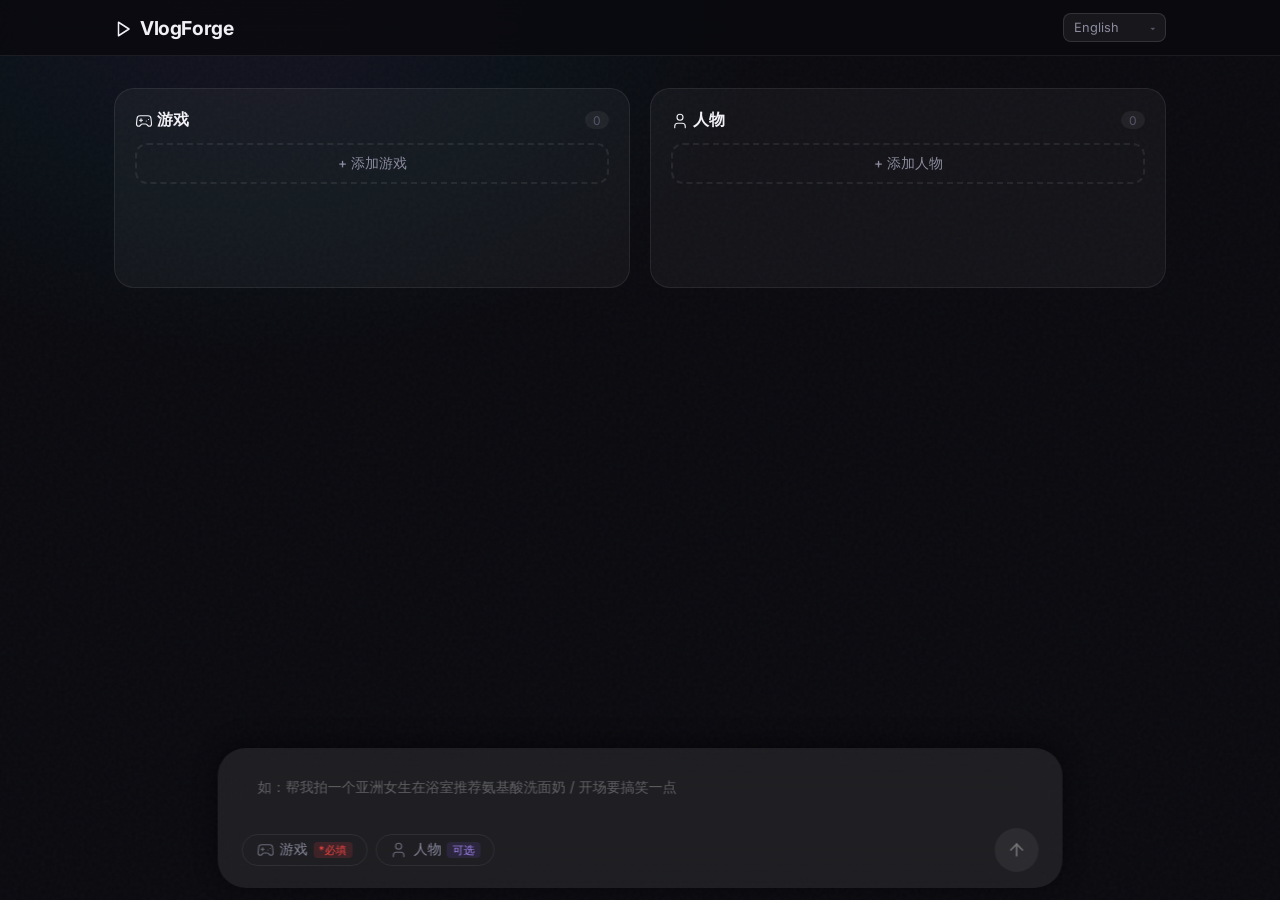
==== commit ab0e7a3b: "feat: replace items with games in frontend UI (Task 11) - Replace items column with games column (ga" ====
--- a/frontend/index.html
+++ b/frontend/index.html
@@ -84,14 +84,14 @@
 
       <!-- 素材库两列 -->
       <div class="asset-columns">
-        <!-- 物品列 -->
+        <!-- 游戏列 -->
         <div class="asset-column">
           <div class="column-header">
-            <h2 data-i18n-html="asset.itemsIcon"><svg class="icon-svg" width="18" height="18" viewBox="0 0 24 24" fill="none" stroke="currentColor" stroke-width="1.5" stroke-linecap="round" stroke-linejoin="round"><path d="M21 8a2 2 0 0 0-1-1.73l-7-4a2 2 0 0 0-2 0l-7 4A2 2 0 0 0 3 8v8a2 2 0 0 0 1 1.73l7 4a2 2 0 0 0 2 0l7-4A2 2 0 0 0 21 16Z"/><path d="m3.3 7 8.7 5 8.7-5"/><path d="M12 22V12"/></svg> 物品</h2>
-            <span class="column-count" id="count-items">0</span>
-          </div>
-          <button class="btn-add" data-create="items" data-i18n="asset.addItem">+ 添加物品</button>
-          <div class="column-list" id="col-items"></div>
+            <h2 data-i18n-html="asset.gamesIcon"><svg class="icon-svg" width="18" height="18" viewBox="0 0 24 24" fill="none" stroke="currentColor" stroke-width="1.5" stroke-linecap="round" stroke-linejoin="round"><line x1="6" y1="11" x2="10" y2="11"/><line x1="8" y1="9" x2="8" y2="13"/><line x1="15" y1="12" x2="15.01" y2="12"/><line x1="18" y1="10" x2="18.01" y2="10"/><path d="M17.32 5H6.68a4 4 0 0 0-3.978 3.59c-.006.052-.01.101-.017.152C2.604 9.416 2 14.456 2 16a3 3 0 0 0 3 3c1 0 1.5-.5 2-1l1.414-1.414A2 2 0 0 1 9.828 16h4.344a2 2 0 0 1 1.414.586L17 18c.5.5 1 1 2 1a3 3 0 0 0 3-3c0-1.544-.604-6.584-.685-7.258-.007-.05-.011-.1-.017-.151A4 4 0 0 0 17.32 5z"/></svg> 游戏</h2>
+            <span class="column-count" id="count-games">0</span>
+          </div>
+          <button class="btn-add" data-create="games" data-i18n="asset.addGame">+ 添加游戏</button>
+          <div class="column-list" id="col-games"></div>
         </div>
 
         <!-- 人物列 -->
@@ -136,16 +136,16 @@
     <!-- 第二行：配置 pills（左） + 生成按钮（右） -->
     <div class="dock-config-row">
       <div class="dock-pills">
-        <!-- 物品 pill -->
-        <div class="slot dock-pill" id="slot-item" data-slot="item">
-          <svg class="pill-svg" width="18" height="18" viewBox="0 0 24 24" fill="none" stroke="currentColor" stroke-width="1.5" stroke-linecap="round" stroke-linejoin="round"><path d="M21 8a2 2 0 0 0-1-1.73l-7-4a2 2 0 0 0-2 0l-7 4A2 2 0 0 0 3 8v8a2 2 0 0 0 1 1.73l7 4a2 2 0 0 0 2 0l7-4A2 2 0 0 0 21 16Z"/><path d="m3.3 7 8.7 5 8.7-5"/><path d="M12 22V12"/></svg>
-          <span class="pill-label" data-i18n="slot.item">物品</span>
-          <span class="pill-tag required" data-i18n="slot.itemRequired">*必填</span>
-          <div class="slot-body slot-empty" id="slot-item-body" style="display:none;">
+        <!-- 游戏 pill -->
+        <div class="slot dock-pill" id="slot-game" data-slot="game">
+          <svg class="pill-svg" width="18" height="18" viewBox="0 0 24 24" fill="none" stroke="currentColor" stroke-width="1.5" stroke-linecap="round" stroke-linejoin="round"><line x1="6" y1="11" x2="10" y2="11"/><line x1="8" y1="9" x2="8" y2="13"/><line x1="15" y1="12" x2="15.01" y2="12"/><line x1="18" y1="10" x2="18.01" y2="10"/><path d="M17.32 5H6.68a4 4 0 0 0-3.978 3.59c-.006.052-.01.101-.017.152C2.604 9.416 2 14.456 2 16a3 3 0 0 0 3 3c1 0 1.5-.5 2-1l1.414-1.414A2 2 0 0 1 9.828 16h4.344a2 2 0 0 1 1.414.586L17 18c.5.5 1 1 2 1a3 3 0 0 0 3-3c0-1.544-.604-6.584-.685-7.258-.007-.05-.011-.1-.017-.151A4 4 0 0 0 17.32 5z"/></svg>
+          <span class="pill-label" data-i18n="slot.game">游戏</span>
+          <span class="pill-tag required" data-i18n="slot.gameRequired">*必填</span>
+          <div class="slot-body slot-empty" id="slot-game-body" style="display:none;">
             <input type="file" class="slot-file-input" accept="image/*" multiple hidden>
           </div>
-          <span class="pill-asset-name" id="slot-item-name"></span>
-          <button class="pill-clear" id="slot-item-clear" style="display:none;">&#10005;</button>
+          <span class="pill-asset-name" id="slot-game-name"></span>
+          <button class="pill-clear" id="slot-game-clear" style="display:none;">&#10005;</button>
         </div>
 
         <!-- 人物 pill -->
@@ -159,33 +159,6 @@
           <span class="pill-asset-name" id="slot-model-name"></span>
           <button class="pill-clear" id="slot-model-clear" style="display:none;">&#10005;</button>
         </div>
-
-        <!-- 平台 pill -->
-        <div class="dock-pill dock-pill-select">
-          <svg class="pill-svg" width="18" height="18" viewBox="0 0 24 24" fill="none" stroke="currentColor" stroke-width="1.5" stroke-linecap="round" stroke-linejoin="round"><path d="m16 3 2.2 2.2M21 3l-3 3"/><rect x="2" y="6" width="20" height="16" rx="2"/><path d="M2 10h20"/><path d="m7 6 1 4"/><path d="m12 6 1 4"/><path d="m17 6 1 4"/></svg>
-          <select id="gen-platform">
-            <option value="" disabled selected data-i18n="platform.unselected">未选择</option>
-            <option value="douyin" data-i18n="platform.douyin">抖音 (9:16)</option>
-            <option value="xiaohongshu" data-i18n="platform.xiaohongshu">小红书 (9:16)</option>
-            <option value="youtube" data-i18n="platform.youtube">YouTube (16:9)</option>
-          </select>
-        </div>
-
-        <!-- 时长 pill -->
-        <div class="dock-pill dock-pill-select">
-          <svg class="pill-svg" width="18" height="18" viewBox="0 0 24 24" fill="none" stroke="currentColor" stroke-width="1.5" stroke-linecap="round" stroke-linejoin="round"><circle cx="12" cy="12" r="10"/><polyline points="12 6 12 12 16 14"/></svg>
-          <select id="gen-segments">
-            <option value="" disabled selected data-i18n="form.durationUnselected">未选择</option>
-            <option value="3">18s（3×6s）</option>
-            <option value="4">24s（4×6s）</option>
-            <option value="5">30s（5×6s）</option>
-            <option value="6">36s（6×6s）</option>
-            <option value="7">42s（7×6s）</option>
-            <option value="8">48s（8×6s）</option>
-            <option value="9">54s（9×6s）</option>
-            <option value="10">60s（10×6s）</option>
-          </select>
-        </div>
       </div>
 
       <!-- 生成按钮（右侧） -->
@@ -239,7 +212,7 @@
   <div id="questionnaire-modal" class="modal-overlay" style="display:none;">
     <div class="modal modal-lg card glass-card">
       <div class="modal-header">
-        <h2 id="questionnaire-title" data-i18n="modal.productInfoConfirm">产品信息确认</h2>
+        <h2 id="questionnaire-title" data-i18n="modal.gameInfoConfirm">游戏信息确认</h2>
         <button class="modal-close" id="questionnaire-close">&times;</button>
       </div>
       <div class="modal-body" id="questionnaire-body"></div>
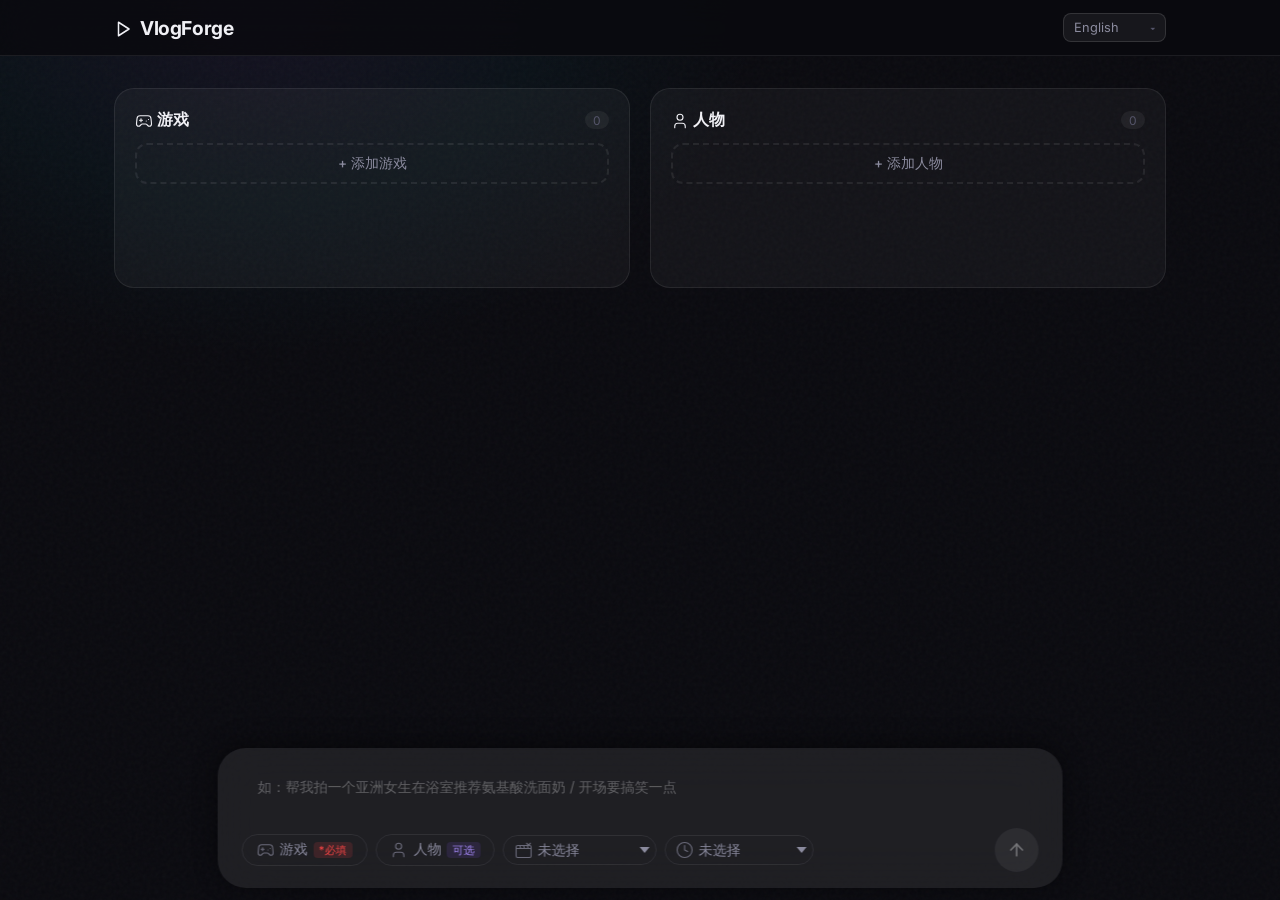
==== commit 66b0949d: "feat: 恢复底部 Dock 平台选择 + 时长选择下拉框 - index.html: 加回 platform 和 segments 两个 dock-pill-select - app.js: up" ====
--- a/frontend/index.html
+++ b/frontend/index.html
@@ -159,6 +159,33 @@
           <span class="pill-asset-name" id="slot-model-name"></span>
           <button class="pill-clear" id="slot-model-clear" style="display:none;">&#10005;</button>
         </div>
+
+        <!-- 平台 pill -->
+        <div class="dock-pill dock-pill-select">
+          <svg class="pill-svg" width="18" height="18" viewBox="0 0 24 24" fill="none" stroke="currentColor" stroke-width="1.5" stroke-linecap="round" stroke-linejoin="round"><path d="m16 3 2.2 2.2M21 3l-3 3"/><rect x="2" y="6" width="20" height="16" rx="2"/><path d="M2 10h20"/><path d="m7 6 1 4"/><path d="m12 6 1 4"/><path d="m17 6 1 4"/></svg>
+          <select id="gen-platform">
+            <option value="" disabled selected data-i18n="platform.unselected">未选择</option>
+            <option value="douyin" data-i18n="platform.douyin">抖音 (9:16)</option>
+            <option value="xiaohongshu" data-i18n="platform.xiaohongshu">小红书 (9:16)</option>
+            <option value="youtube" data-i18n="platform.youtube">YouTube (16:9)</option>
+          </select>
+        </div>
+
+        <!-- 时长 pill -->
+        <div class="dock-pill dock-pill-select">
+          <svg class="pill-svg" width="18" height="18" viewBox="0 0 24 24" fill="none" stroke="currentColor" stroke-width="1.5" stroke-linecap="round" stroke-linejoin="round"><circle cx="12" cy="12" r="10"/><polyline points="12 6 12 12 16 14"/></svg>
+          <select id="gen-segments">
+            <option value="" disabled selected data-i18n="form.durationUnselected">未选择</option>
+            <option value="3">18s（3×6s）</option>
+            <option value="4">24s（4×6s）</option>
+            <option value="5">30s（5×6s）</option>
+            <option value="6">36s（6×6s）</option>
+            <option value="7">42s（7×6s）</option>
+            <option value="8">48s（8×6s）</option>
+            <option value="9">54s（9×6s）</option>
+            <option value="10">60s（10×6s）</option>
+          </select>
+        </div>
       </div>
 
       <!-- 生成按钮（右侧） -->
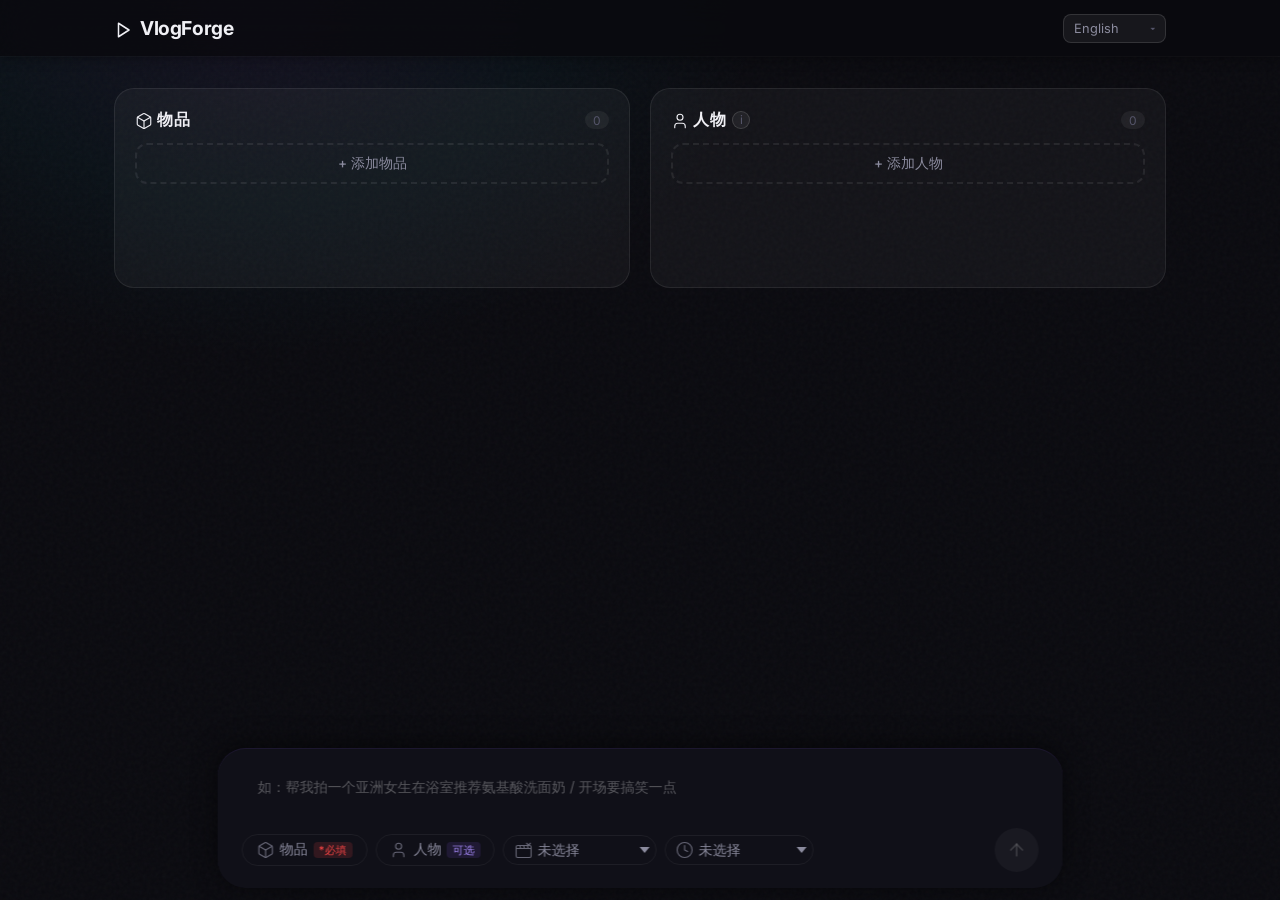
==== commit a7480e5c: "Force English-only dialogue for Veo" ====
--- a/frontend/index.html
+++ b/frontend/index.html
@@ -84,20 +84,25 @@
 
       <!-- 素材库两列 -->
       <div class="asset-columns">
-        <!-- 游戏列 -->
+        <!-- 物品列 -->
         <div class="asset-column">
           <div class="column-header">
-            <h2 data-i18n-html="asset.gamesIcon"><svg class="icon-svg" width="18" height="18" viewBox="0 0 24 24" fill="none" stroke="currentColor" stroke-width="1.5" stroke-linecap="round" stroke-linejoin="round"><line x1="6" y1="11" x2="10" y2="11"/><line x1="8" y1="9" x2="8" y2="13"/><line x1="15" y1="12" x2="15.01" y2="12"/><line x1="18" y1="10" x2="18.01" y2="10"/><path d="M17.32 5H6.68a4 4 0 0 0-3.978 3.59c-.006.052-.01.101-.017.152C2.604 9.416 2 14.456 2 16a3 3 0 0 0 3 3c1 0 1.5-.5 2-1l1.414-1.414A2 2 0 0 1 9.828 16h4.344a2 2 0 0 1 1.414.586L17 18c.5.5 1 1 2 1a3 3 0 0 0 3-3c0-1.544-.604-6.584-.685-7.258-.007-.05-.011-.1-.017-.151A4 4 0 0 0 17.32 5z"/></svg> 游戏</h2>
-            <span class="column-count" id="count-games">0</span>
-          </div>
-          <button class="btn-add" data-create="games" data-i18n="asset.addGame">+ 添加游戏</button>
-          <div class="column-list" id="col-games"></div>
+            <div class="column-title-wrap">
+              <h2 data-i18n-html="asset.itemsIcon"><svg class="icon-svg" width="18" height="18" viewBox="0 0 24 24" fill="none" stroke="currentColor" stroke-width="1.5" stroke-linecap="round" stroke-linejoin="round"><path d="M21 8a2 2 0 0 0-1-1.73l-7-4a2 2 0 0 0-2 0l-7 4A2 2 0 0 0 3 8v8a2 2 0 0 0 1 1.73l7 4a2 2 0 0 0 2 0l7-4A2 2 0 0 0 21 16Z"/><path d="m3.3 7 8.7 5 8.7-5"/><path d="M12 22V12"/></svg> 物品</h2>
+            </div>
+            <span class="column-count" id="count-items">0</span>
+          </div>
+          <button class="btn-add" data-create="items" data-i18n="asset.addItem">+ 添加物品</button>
+          <div class="column-list" id="col-items"></div>
         </div>
 
         <!-- 人物列 -->
         <div class="asset-column">
           <div class="column-header">
-            <h2 data-i18n-html="asset.modelsIcon"><svg class="icon-svg" width="18" height="18" viewBox="0 0 24 24" fill="none" stroke="currentColor" stroke-width="1.5" stroke-linecap="round" stroke-linejoin="round"><path d="M19 21v-2a4 4 0 0 0-4-4H9a4 4 0 0 0-4 4v2"/><circle cx="12" cy="7" r="4"/></svg> 人物</h2>
+            <div class="column-title-wrap">
+              <h2 data-i18n-html="asset.modelsIcon"><svg class="icon-svg" width="18" height="18" viewBox="0 0 24 24" fill="none" stroke="currentColor" stroke-width="1.5" stroke-linecap="round" stroke-linejoin="round"><path d="M19 21v-2a4 4 0 0 0-4-4H9a4 4 0 0 0-4 4v2"/><circle cx="12" cy="7" r="4"/></svg> 人物</h2>
+              <span class="column-hint" aria-label="English only hint" data-i18n-title="asset.voiceEnglishOnlyTip" title="提示：目前生成任务仅支持英文对白/配音">i</span>
+            </div>
             <span class="column-count" id="count-models">0</span>
           </div>
           <button class="btn-add" data-create="models" data-i18n="asset.addModel">+ 添加人物</button>
@@ -136,16 +141,16 @@
     <!-- 第二行：配置 pills（左） + 生成按钮（右） -->
     <div class="dock-config-row">
       <div class="dock-pills">
-        <!-- 游戏 pill -->
-        <div class="slot dock-pill" id="slot-game" data-slot="game">
-          <svg class="pill-svg" width="18" height="18" viewBox="0 0 24 24" fill="none" stroke="currentColor" stroke-width="1.5" stroke-linecap="round" stroke-linejoin="round"><line x1="6" y1="11" x2="10" y2="11"/><line x1="8" y1="9" x2="8" y2="13"/><line x1="15" y1="12" x2="15.01" y2="12"/><line x1="18" y1="10" x2="18.01" y2="10"/><path d="M17.32 5H6.68a4 4 0 0 0-3.978 3.59c-.006.052-.01.101-.017.152C2.604 9.416 2 14.456 2 16a3 3 0 0 0 3 3c1 0 1.5-.5 2-1l1.414-1.414A2 2 0 0 1 9.828 16h4.344a2 2 0 0 1 1.414.586L17 18c.5.5 1 1 2 1a3 3 0 0 0 3-3c0-1.544-.604-6.584-.685-7.258-.007-.05-.011-.1-.017-.151A4 4 0 0 0 17.32 5z"/></svg>
-          <span class="pill-label" data-i18n="slot.game">游戏</span>
-          <span class="pill-tag required" data-i18n="slot.gameRequired">*必填</span>
-          <div class="slot-body slot-empty" id="slot-game-body" style="display:none;">
+        <!-- 物品 pill -->
+        <div class="slot dock-pill" id="slot-item" data-slot="item">
+          <svg class="pill-svg" width="18" height="18" viewBox="0 0 24 24" fill="none" stroke="currentColor" stroke-width="1.5" stroke-linecap="round" stroke-linejoin="round"><path d="M21 8a2 2 0 0 0-1-1.73l-7-4a2 2 0 0 0-2 0l-7 4A2 2 0 0 0 3 8v8a2 2 0 0 0 1 1.73l7 4a2 2 0 0 0 2 0l7-4A2 2 0 0 0 21 16Z"/><path d="m3.3 7 8.7 5 8.7-5"/><path d="M12 22V12"/></svg>
+          <span class="pill-label" data-i18n="slot.item">物品</span>
+          <span class="pill-tag required" data-i18n="slot.itemRequired">*必填</span>
+          <div class="slot-body slot-empty" id="slot-item-body" style="display:none;">
             <input type="file" class="slot-file-input" accept="image/*" multiple hidden>
           </div>
-          <span class="pill-asset-name" id="slot-game-name"></span>
-          <button class="pill-clear" id="slot-game-clear" style="display:none;">&#10005;</button>
+          <span class="pill-asset-name" id="slot-item-name"></span>
+          <button class="pill-clear" id="slot-item-clear" style="display:none;">&#10005;</button>
         </div>
 
         <!-- 人物 pill -->
@@ -239,7 +244,7 @@
   <div id="questionnaire-modal" class="modal-overlay" style="display:none;">
     <div class="modal modal-lg card glass-card">
       <div class="modal-header">
-        <h2 id="questionnaire-title" data-i18n="modal.gameInfoConfirm">游戏信息确认</h2>
+        <h2 id="questionnaire-title" data-i18n="modal.productInfoConfirm">产品信息确认</h2>
         <button class="modal-close" id="questionnaire-close">&times;</button>
       </div>
       <div class="modal-body" id="questionnaire-body"></div>
--- a/frontend/styles.css
+++ b/frontend/styles.css
@@ -76,7 +76,8 @@
   height: var(--nav-height);
   background: rgba(10,10,15,0.85);
   backdrop-filter: blur(20px); -webkit-backdrop-filter: blur(20px);
-  border-bottom: 1px solid var(--border-color);
+  border-bottom: none;
+  box-shadow: 0 1px 12px rgba(0, 0, 0, 0.4), 0 1px 0 rgba(255, 255, 255, 0.03);
   z-index: 100;
 }
 .nav-inner {
@@ -115,7 +116,7 @@
 
 .view-header { margin-bottom: 2rem; }
 .view-header h1 {
-  font-size: 1.8rem; font-weight: 700; letter-spacing: -0.03em;
+  font-size: 1.8rem; font-weight: 700; letter-spacing: -0.035em;
   background: linear-gradient(135deg, var(--text-primary) 0%, var(--text-secondary) 100%);
   -webkit-background-clip: text; -webkit-text-fill-color: transparent; background-clip: text;
 }
@@ -124,8 +125,10 @@
 /* ========== 卡片 ========== */
 .card { border-radius: var(--radius-xl); padding: 1.5rem; margin-bottom: 1rem; }
 .glass-card {
-  background: var(--bg-card); border: 1px solid var(--border-color);
+  background: linear-gradient(135deg, rgba(255,255,255,0.05) 0%, rgba(255,255,255,0.02) 100%);
+  border: 1px solid var(--border-color);
   backdrop-filter: blur(20px); -webkit-backdrop-filter: blur(20px);
+  box-shadow: inset 0 1px 0 rgba(255,255,255,0.06), 0 4px 24px rgba(0,0,0,0.25);
 }
 
 /* ========== 两列素材布局 ========== */
@@ -148,7 +151,32 @@
   display: flex; align-items: center; justify-content: space-between;
   margin-bottom: 0.75rem;
 }
-.column-header h2 { font-size: 1rem; font-weight: 600; }
+.column-title-wrap {
+  display: inline-flex;
+  align-items: center;
+  gap: 0.4rem;
+  min-width: 0;
+}
+.column-hint {
+  display: inline-flex;
+  align-items: center;
+  justify-content: center;
+  width: 18px;
+  height: 18px;
+  border-radius: 999px;
+  border: 1px solid rgba(255,255,255,0.14);
+  background: rgba(255,255,255,0.06);
+  color: var(--text-muted);
+  font-size: 0.75rem;
+  line-height: 1;
+  cursor: help;
+  user-select: none;
+}
+.column-hint:hover {
+  border-color: rgba(255,255,255,0.22);
+  color: var(--text-secondary);
+}
+.column-header h2 { font-size: 1rem; font-weight: 600; letter-spacing: 0.02em; }
 .column-count {
   font-size: 0.75rem; padding: 0.1rem 0.5rem;
   border-radius: 999px; background: rgba(255,255,255,0.06); color: var(--text-muted);
@@ -169,9 +197,13 @@
 .asset-mini-card {
   background: rgba(255,255,255,0.03); border: 1px solid var(--border-color);
   border-radius: var(--radius-md); overflow: hidden;
-  transition: border-color var(--duration-fast);
-}
-.asset-mini-card:hover { border-color: rgba(255,255,255,0.15); }
+  transition: border-color var(--duration-fast), background var(--duration-fast), transform var(--duration-fast);
+}
+.asset-mini-card:hover {
+  border-color: rgba(255,255,255,0.15);
+  background: rgba(255,255,255,0.055);
+  transform: translateX(4px);
+}
 
 .asset-mini-card-inner {
   display: flex; gap: 0.75rem; padding: 0.75rem;
@@ -200,8 +232,8 @@
 }
 
 .asset-mini-badge {
-  font-size: 0.75rem; padding: 0.35rem 0.7rem; border-radius: var(--radius-sm);
-  line-height: 1; display: inline-flex; align-items: center; justify-content: center;
+  font-size: 0.7rem; padding: 0 0.7rem; border-radius: 999px;
+  height: 26px; line-height: 1; display: inline-flex; align-items: center; justify-content: center;
 }
 .asset-mini-badge.success { background: rgba(34,197,94,0.15); color: var(--success); }
 .asset-mini-badge.warning { background: rgba(234,179,8,0.15); color: var(--warning); }
@@ -235,11 +267,11 @@
   max-width: 900px;
   min-width: 480px;
   z-index: 90;
-  background: rgba(255, 255, 255, 0.08);
-  backdrop-filter: blur(24px); -webkit-backdrop-filter: blur(24px);
+  background: rgba(18, 18, 26, 0.85);
+  backdrop-filter: blur(32px); -webkit-backdrop-filter: blur(32px);
   border: none;
   border-radius: 28px;
-  box-shadow: 0 -4px 24px rgba(0, 0, 0, 0.45);
+  box-shadow: 0 -4px 24px rgba(0, 0, 0, 0.5), inset 0 1px 0 rgba(139, 92, 246, 0.1);
   transition: transform var(--duration-normal) var(--ease-out);
   display: flex;
   flex-direction: column;
@@ -300,7 +332,7 @@
   align-items: center;
   gap: 0.35rem;
   background: transparent;
-  border: 1px solid var(--border-color);
+  border: 1px solid rgba(255, 255, 255, 0.06);
   border-radius: 999px;
   padding: 0.4rem 0.85rem;
   cursor: pointer;
@@ -314,6 +346,7 @@
   background: rgba(255, 255, 255, 0.1);
   border-color: rgba(255, 255, 255, 0.2);
   color: var(--text-primary);
+  transform: translateY(-1px);
 }
 .dock-pill.drag-highlight {
   border-color: var(--accent);
@@ -415,10 +448,10 @@
 
 /* 生成按钮（v20 subtle circle） */
 .dock-btn-gen {
-  background: rgba(255, 255, 255, 0.15);
+  background: rgba(255, 255, 255, 0.1);
   border: none;
   border-radius: 50%;
-  color: rgba(255, 255, 255, 0.9);
+  color: rgba(255, 255, 255, 0.4);
   padding: 0.65rem;
   aspect-ratio: 1;
   min-width: 44px;
@@ -434,10 +467,14 @@
   overflow: hidden;
   box-shadow: none;
 }
+.dock-btn-gen:not(:disabled) {
+  background: linear-gradient(135deg, var(--gradient-start), var(--gradient-end));
+  color: white;
+  box-shadow: 0 2px 12px rgba(139, 92, 246, 0.35);
+}
 .dock-btn-gen:hover:not(:disabled) {
-  background: rgba(255, 255, 255, 0.25);
-  box-shadow: none;
-  transform: none;
+  box-shadow: 0 4px 20px rgba(139, 92, 246, 0.5);
+  transform: scale(1.05);
 }
 .dock-btn-gen:disabled { opacity: 0.4; cursor: not-allowed; box-shadow: none; }
 .gen-arrow-svg { flex-shrink: 0; }
@@ -484,13 +521,14 @@
   text-transform: uppercase; letter-spacing: 0.05em;
 }
 .form-group input, .form-group textarea, .form-group select {
-  background: rgba(255,255,255,0.04); border: 1px solid var(--border-color);
+  background: rgba(0,0,0,0.2); border: 1px solid var(--border-color);
   border-radius: var(--radius-md); padding: 0.75rem 1rem;
   color: var(--text-primary); font-size: 0.95rem; font-family: inherit; outline: none;
-  transition: border-color var(--duration-fast), box-shadow var(--duration-fast);
+  transition: border-color var(--duration-fast), box-shadow var(--duration-fast), background var(--duration-fast);
 }
 .form-group input:focus, .form-group textarea:focus, .form-group select:focus {
-  border-color: var(--border-focus); box-shadow: 0 0 0 3px var(--accent-glow);
+  border-color: var(--accent); box-shadow: 0 0 0 3px rgba(139, 92, 246, 0.15);
+  background: rgba(0,0,0,0.25);
 }
 .form-group input::placeholder, .form-group textarea::placeholder { color: var(--text-muted); }
 .form-group textarea { resize: vertical; min-height: 60px; }
@@ -531,8 +569,8 @@
 
 /* ========== 按钮 ========== */
 .btn-sm {
-  padding: 0.35rem 0.7rem; border-radius: var(--radius-sm);
-  font-size: 0.75rem; font-weight: 500; font-family: inherit; cursor: pointer;
+  padding: 0 0.7rem; height: 26px; border-radius: 999px;
+  font-size: 0.7rem; font-weight: 500; font-family: inherit; cursor: pointer;
   transition: all var(--duration-fast); border: none;
   line-height: 1; display: inline-flex; align-items: center; justify-content: center;
 }
@@ -547,8 +585,9 @@
   background: linear-gradient(135deg, var(--gradient-start), var(--gradient-end));
   border: none; border-radius: var(--radius-md);
   color: white; font-size: 1.05rem; font-weight: 600; font-family: inherit; cursor: pointer;
-  transition: opacity var(--duration-fast), transform var(--duration-fast);
+  transition: opacity var(--duration-fast), transform var(--duration-fast), box-shadow var(--duration-fast);
   position: relative; overflow: hidden;
+  box-shadow: inset 0 1px 0 rgba(255,255,255,0.15), 0 2px 16px rgba(139,92,246,0.3);
 }
 .btn-generate::before {
   content: ""; position: absolute; inset: 0;
@@ -556,8 +595,8 @@
   transform: translateX(-100%); transition: transform 0.6s;
 }
 .btn-generate:hover::before { transform: translateX(100%); }
-.btn-generate:hover:not(:disabled) { opacity: 0.95; transform: translateY(-1px); }
-.btn-generate:disabled { opacity: 0.4; cursor: not-allowed; transform: none; }
+.btn-generate:hover:not(:disabled) { opacity: 0.95; transform: translateY(-2px); box-shadow: inset 0 1px 0 rgba(255,255,255,0.15), 0 4px 24px rgba(139,92,246,0.45); }
+.btn-generate:disabled { opacity: 0.4; cursor: not-allowed; transform: none; box-shadow: none; }
 .btn-generate:disabled::before { display: none; }
 .btn-generate .btn-icon { font-size: 1.2rem; transition: transform var(--duration-fast); }
 .btn-generate:hover:not(:disabled) .btn-icon { transform: translateX(4px); }
@@ -968,12 +1007,6 @@
 .btn-detail {
   background: var(--accent);
   color: white;
-  border: none;
-  border-radius: var(--radius-sm);
-  padding: 0.2rem 0.5rem;
-  font-size: 0.7rem;
-  cursor: pointer;
-  transition: background var(--duration-fast);
 }
 .btn-detail:hover { background: var(--accent-light); }
 
@@ -1330,6 +1363,29 @@
 }
 .detail-image-label {
   font-size: 0.7rem; color: var(--text-muted); text-align: center;
+}
+
+/* v19: 图片重新生成按钮 */
+.detail-image-wrapper {
+  position: relative;
+}
+.detail-image-loading {
+  position: absolute; top: 0; left: 0; right: 0; bottom: 0;
+  display: flex; align-items: center; justify-content: center;
+  background: rgba(0,0,0,0.5); border-radius: var(--radius-sm);
+}
+.btn-regen-image {
+  width: 100%; padding: 0.3rem 0; margin-top: 0.25rem;
+  font-size: 0.7rem; color: var(--error);
+  background: rgba(239,68,68,0.1); border: 1px solid rgba(239,68,68,0.25);
+  border-radius: 999px; cursor: pointer;
+  transition: all 0.2s;
+}
+.btn-regen-image:hover {
+  background: rgba(239,68,68,0.2); border-color: rgba(239,68,68,0.4);
+}
+.btn-regen-image:disabled {
+  opacity: 0.5; cursor: not-allowed;
 }
 
 /* ========== 图片预览 Lightbox ========== */
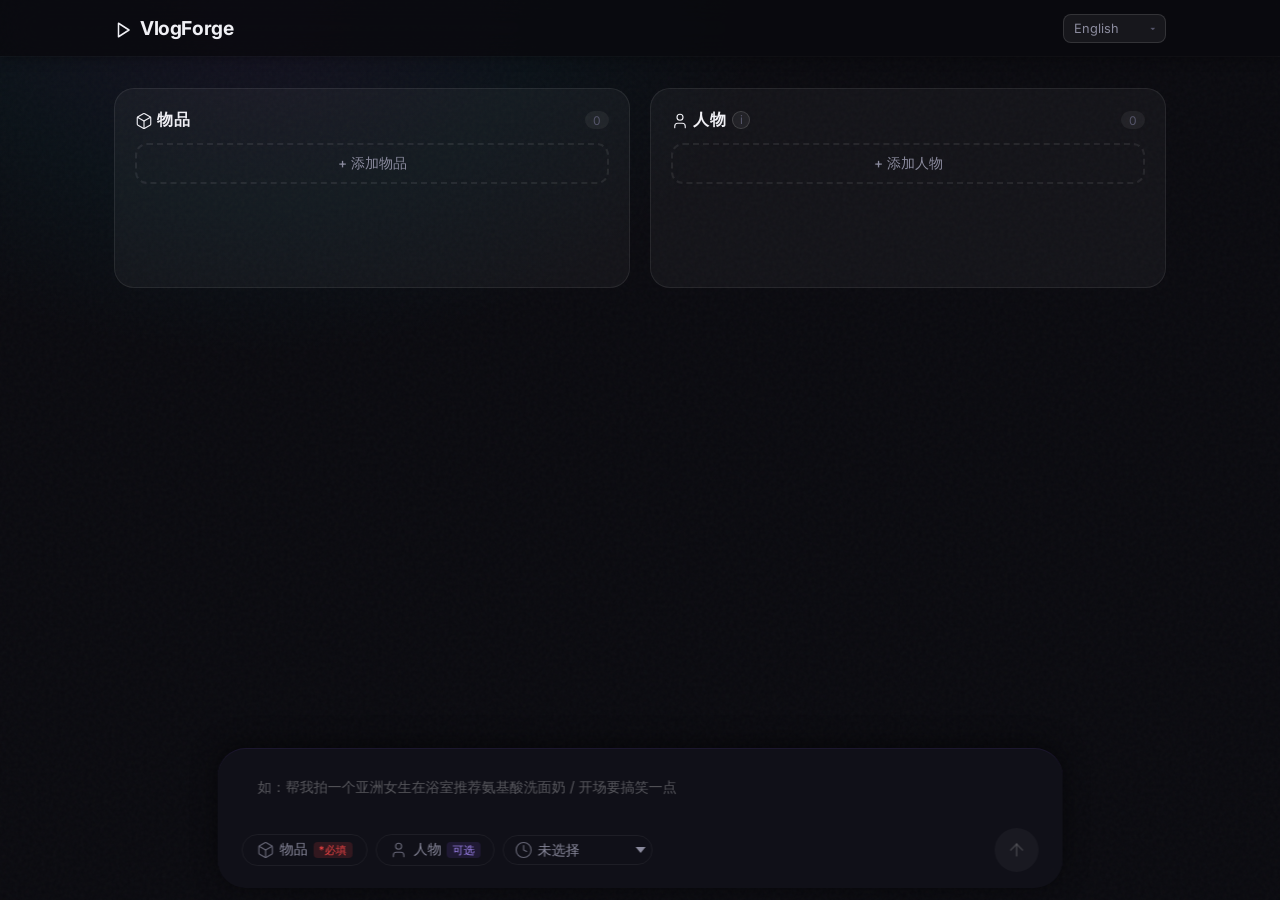
==== commit 8c62c41c: "移除平台选择，统一竖屏 9:16 - 删除 Platform 枚举和 PLATFORM_ASPECT_MAP，硬编码 ASPECT_RATIO="9:16" - 移除前端平台下拉框及相关 JS 逻辑 " ====
--- a/frontend/index.html
+++ b/frontend/index.html
@@ -4,7 +4,7 @@
   <meta charset="UTF-8">
   <meta name="viewport" content="width=device-width, initial-scale=1.0">
   <title>VlogForge - AI Vlog 带货视频生成器</title>
-  <link rel="stylesheet" href="styles.css?v=18.0">
+  <link rel="stylesheet" href="styles.css?v=21.0">
   <link rel="preconnect" href="https://fonts.googleapis.com">
   <link href="https://fonts.googleapis.com/css2?family=Inter:wght@300;400;500;600;700&display=swap" rel="stylesheet">
   <style>
@@ -163,17 +163,6 @@
           </div>
           <span class="pill-asset-name" id="slot-model-name"></span>
           <button class="pill-clear" id="slot-model-clear" style="display:none;">&#10005;</button>
-        </div>
-
-        <!-- 平台 pill -->
-        <div class="dock-pill dock-pill-select">
-          <svg class="pill-svg" width="18" height="18" viewBox="0 0 24 24" fill="none" stroke="currentColor" stroke-width="1.5" stroke-linecap="round" stroke-linejoin="round"><path d="m16 3 2.2 2.2M21 3l-3 3"/><rect x="2" y="6" width="20" height="16" rx="2"/><path d="M2 10h20"/><path d="m7 6 1 4"/><path d="m12 6 1 4"/><path d="m17 6 1 4"/></svg>
-          <select id="gen-platform">
-            <option value="" disabled selected data-i18n="platform.unselected">未选择</option>
-            <option value="douyin" data-i18n="platform.douyin">抖音 (9:16)</option>
-            <option value="xiaohongshu" data-i18n="platform.xiaohongshu">小红书 (9:16)</option>
-            <option value="youtube" data-i18n="platform.youtube">YouTube (16:9)</option>
-          </select>
         </div>
 
         <!-- 时长 pill -->
